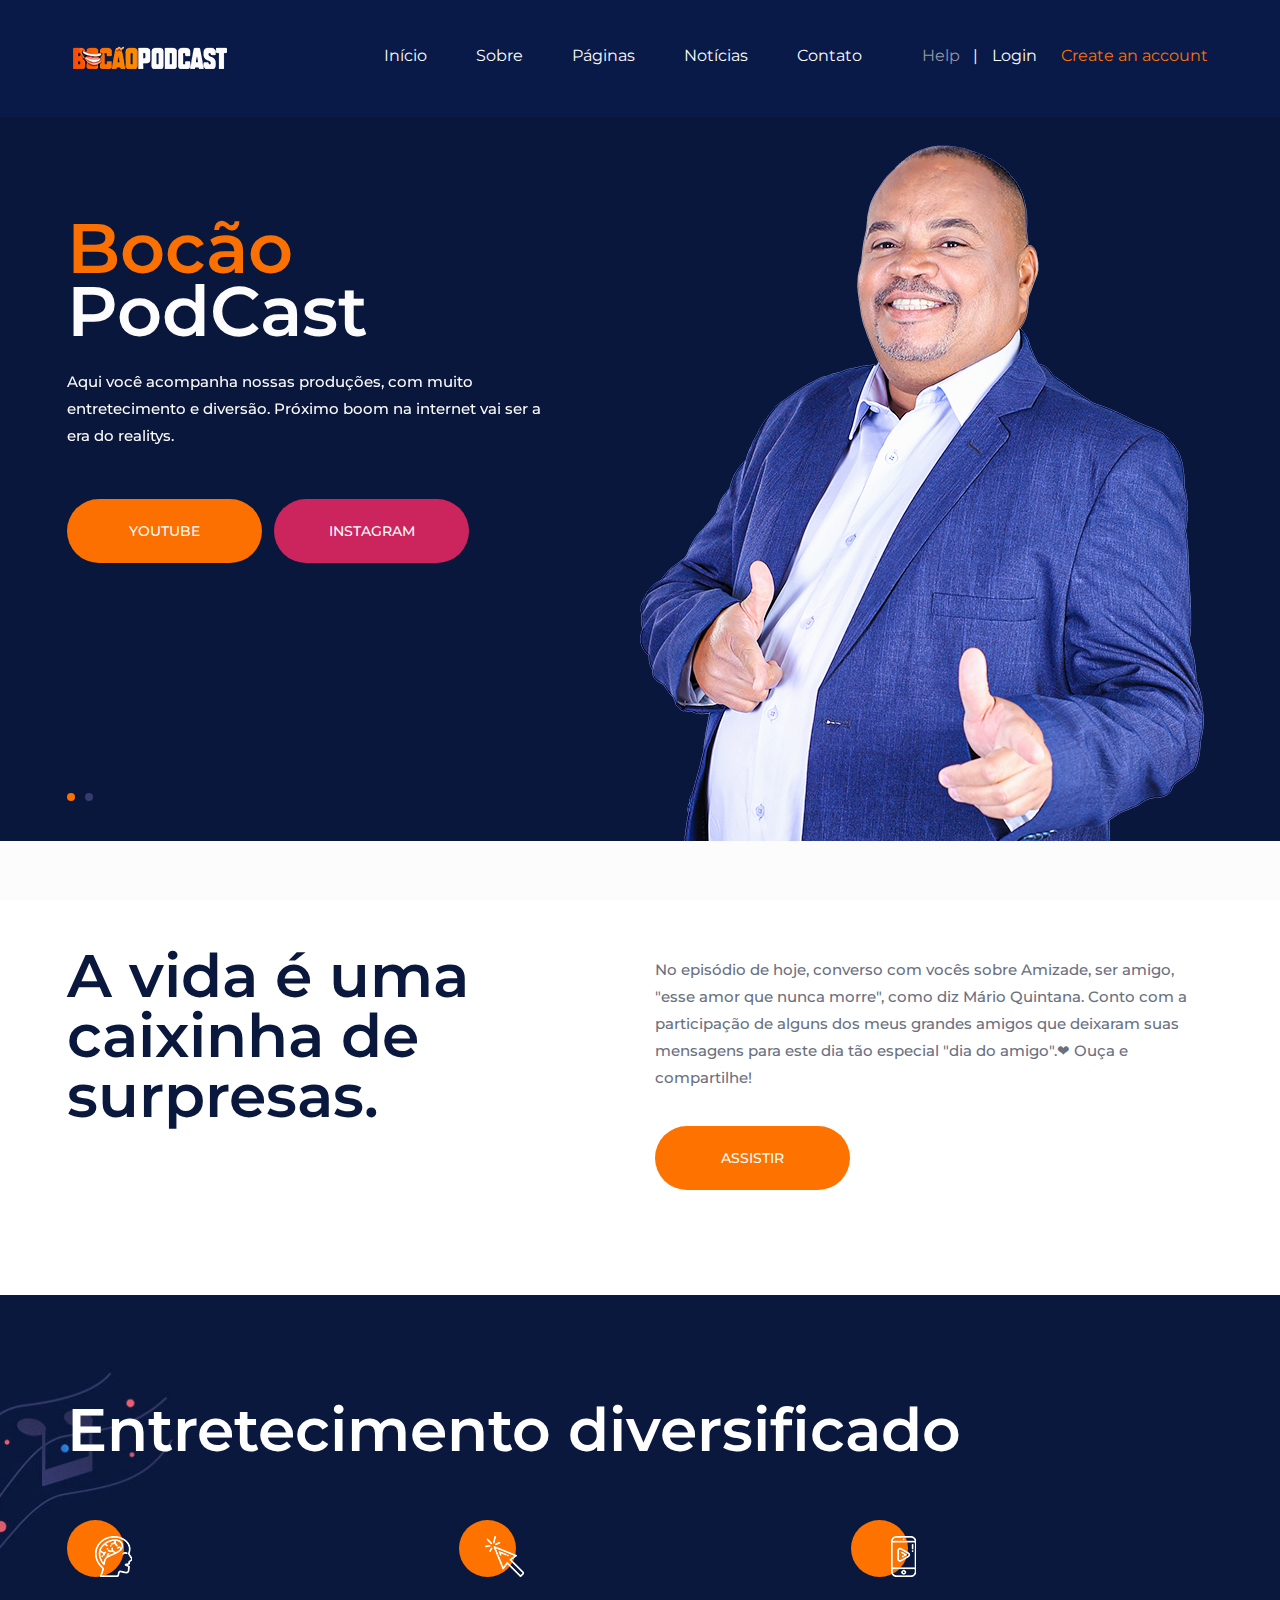
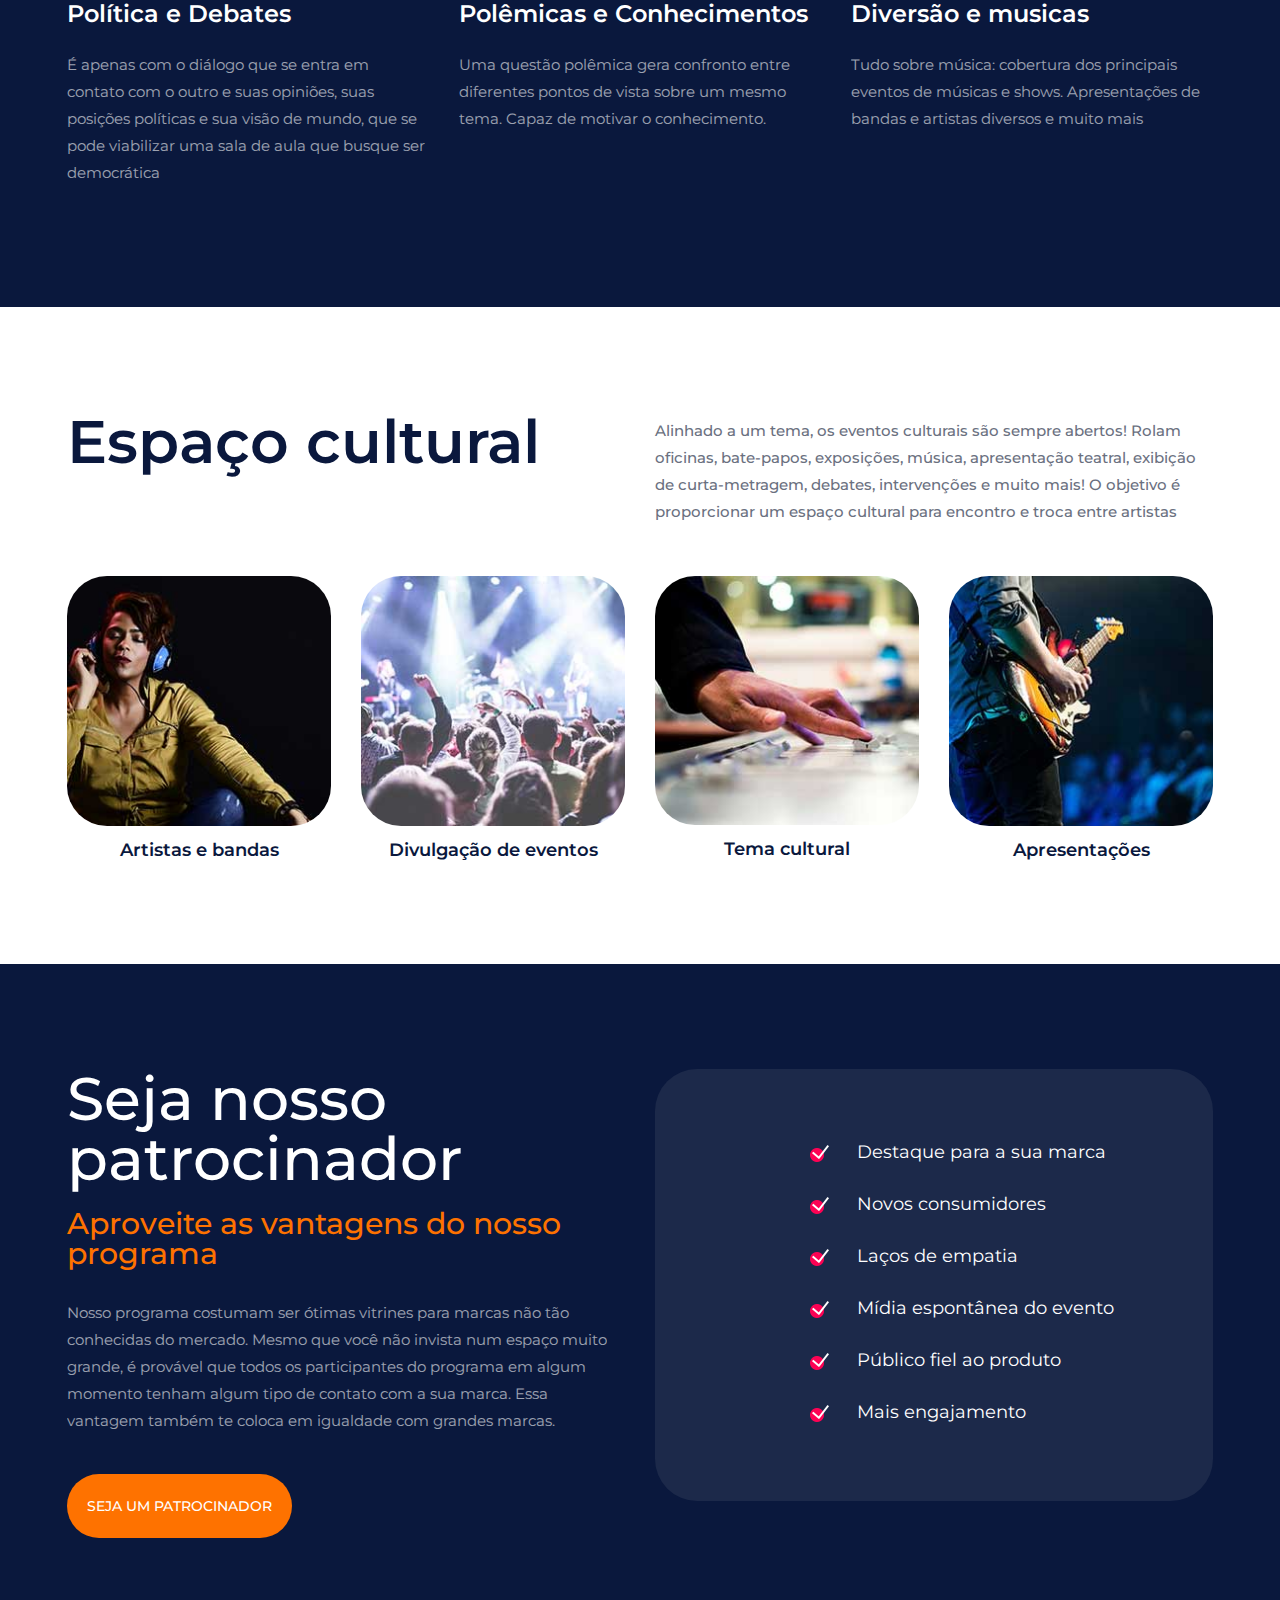
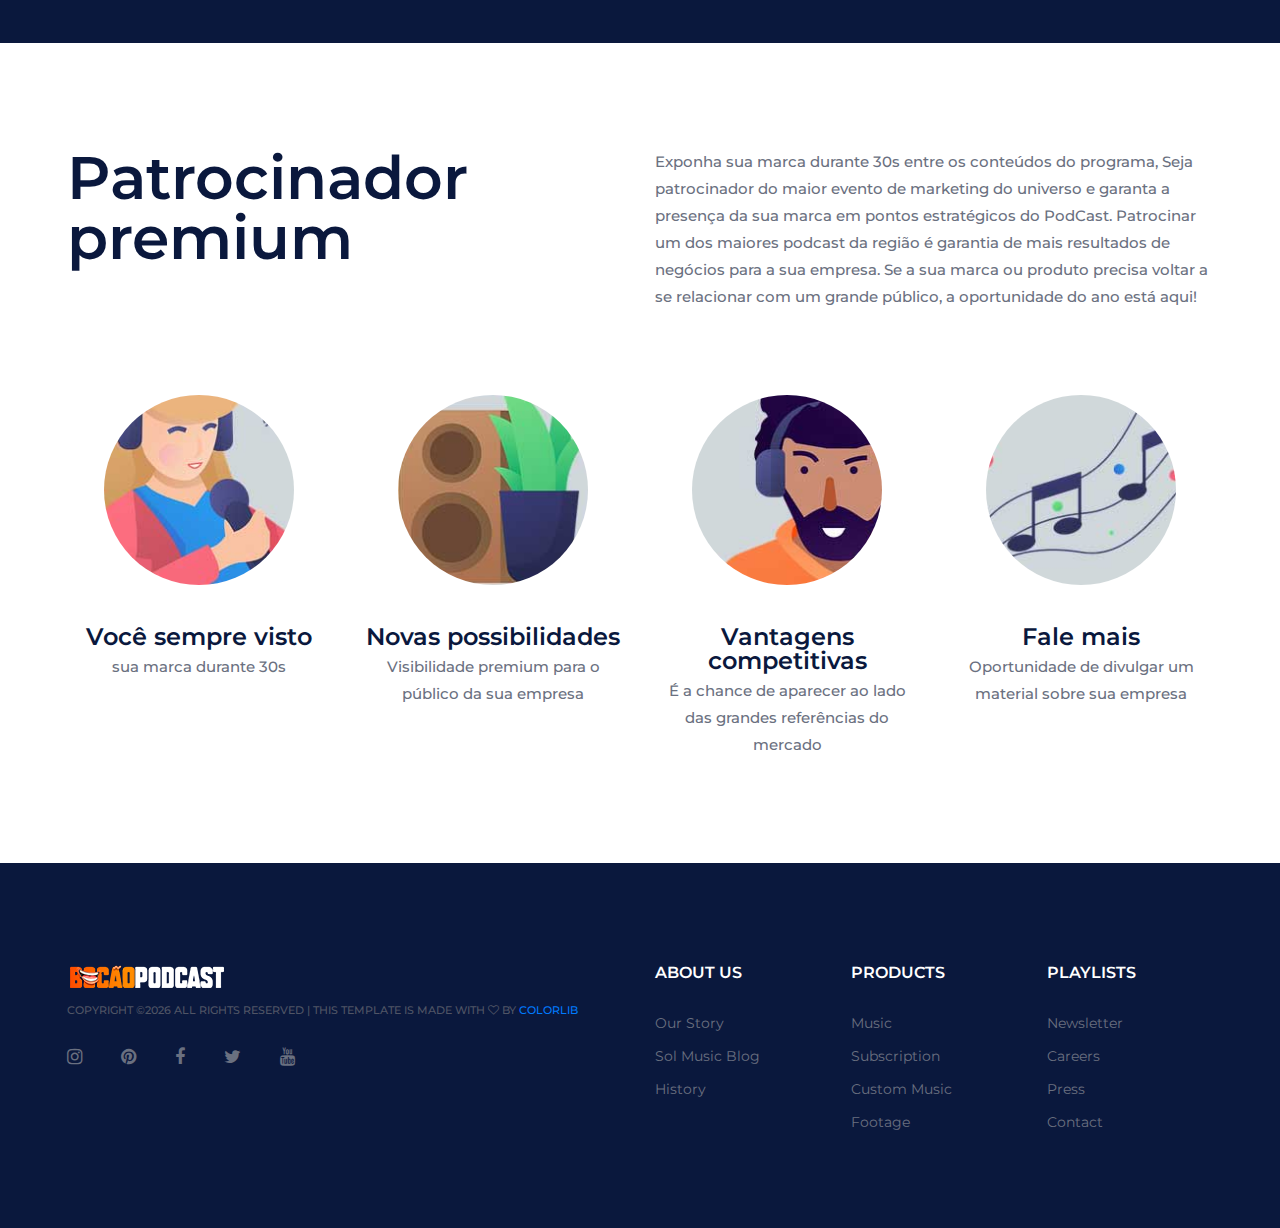
==== index.html @ 01f6d1ec "bocao-podcast" ====
<!DOCTYPE html>
<html lang="zxx">
<head>
	<title>SolMusic | HTML Template</title>
	<meta charset="UTF-8">
	<meta name="description" content="SolMusic HTML Template">
	<meta name="keywords" content="music, html">
	<meta name="viewport" content="width=device-width, initial-scale=1.0">
	
	<!-- Favicon -->
	<link href="img/favicon.ico" rel="shortcut icon"/>

	<!-- Google font -->
	<link href="https://fonts.googleapis.com/css?family=Montserrat:300,300i,400,400i,500,500i,600,600i,700,700i&display=swap" rel="stylesheet">
 
	<!-- Stylesheets -->
	<link rel="stylesheet" href="css/bootstrap.min.css"/>
	<link rel="stylesheet" href="css/font-awesome.min.css"/>
	<link rel="stylesheet" href="css/owl.carousel.min.css"/>
	<link rel="stylesheet" href="css/slicknav.min.css"/>

	<!-- Main Stylesheets -->
	<link rel="stylesheet" href="css/style.css"/>


	<!--[if lt IE 9]>
		<script src="https://oss.maxcdn.com/html5shiv/3.7.2/html5shiv.min.js"></script>
		<script src="https://oss.maxcdn.com/respond/1.4.2/respond.min.js"></script>
	<![endif]-->

</head>
<body>
	<!-- Page Preloder -->
	<div id="preloder">
		<div class="loader"></div>
	</div>

	<!-- Header section -->
	<header class="header-section clearfix">
		<a href="index.html" class="site-logo">
			<img src="img/logo.png" alt="">
		</a>
		<div class="header-right">
			<a href="#" class="hr-btn">Help</a>
			<span>|</span>
			<div class="user-panel">
				<a href="" class="login">Login</a>
				<a href="" class="register">Create an account</a>
			</div> 
		</div>
		<ul class="main-menu">
			<li><a href="index.html">Início</a></li>
			<li><a href="#">Sobre</a></li>
			<li><a href="#">Páginas</a>
				<ul class="sub-menu">
					<li><a href="category.html">Category</a></li>
					<li><a href="playlist.html">Playlist</a></li>
					<li><a href="artist.html">Artist</a></li>
					<li><a href="blog.html">Blog</a></li>
					<li><a href="contact.html">Contact</a></li>
				</ul>
			</li>
			<li><a href="blog.html">Notícias</a></li>
			<li><a href="contact.html">Contato</a></li>
		</ul>
	</header>
	<!-- Header section end -->

	<!-- Hero section -->
	<section class="hero-section">
		<div class="hero-slider owl-carousel">
			<div class="hs-item">
				<div class="container">
					<div class="row">
						<div class="col-lg-6">
							<div class="hs-text">
								<h2><span>Bocão</span> PodCast</h2>
								<p>Aqui você acompanha nossas produções, com muito entretecimento e diversão. Próximo boom na internet vai ser a era do realitys. </p>
								<a href="#" class="site-btn">YouTube</a>
								<a href="#" class="site-btn sb-c2">Instagram</a>
							</div>
						</div>
						<div class="col-lg-6">
							<div class="hr-img">
								<img src="img/hero-bg.png" alt="">
							</div>
						</div>
					</div>
				</div>
			</div>
			<div class="hs-item">
				<div class="container">
					<div class="row">
						<div class="col-lg-6">
							<div class="hs-text">
								<h2><span>Bocão </span> PodCast</h2>
								<p>Lembrem-se bem, apenas pesquisadores estatísticos podem emitir opinião nesse mundo em uma conversa de bar ao vivo. Resto
								de vocês meros mortais se contentem a assistir passivamente as discussões dos intelectuais. </p>
								<a href="#" class="site-btn">YouTube</a>
								<a href="#" class="site-btn sb-c2">Instagram</a>
							</div>
						</div>
						<div class="col-lg-6">
							<div class="hr-img">
								<img src="img/hero-bg2.png" alt="">
							</div>
						</div>
					</div>
				</div>
			</div>
		</div>
	</section>
	<!-- Hero section end -->

	<!-- Intro section -->
	<section class="intro-section spad">
		<div class="container">
			<div class="row">
				<div class="col-lg-6">
					<div class="section-title">
						<h2>A vida é uma caixinha de surpresas.</h2>
					</div>
				</div>
				<div class="col-lg-6">
					<p>No episódio de hoje, converso com vocês sobre Amizade, ser amigo, "esse amor que nunca morre", como diz Mário Quintana.
					Conto com a participação de alguns dos meus grandes amigos que deixaram suas mensagens para este dia tão especial "dia
					do amigo".❤ Ouça e compartilhe!</p>
					<a href="#" class="site-btn">Assistir</a>
				</div>
			</div>
		</div>
	</section>
	<!-- Intro section end -->

	<!-- How section -->
	<section class="how-section spad set-bg" data-setbg="img/how-to-bg.jpg">
		<div class="container text-white">
			<div class="section-title">
				<h2>Entretecimento diversificado</h2>
			</div>
			<div class="row">
				<div class="col-md-4">
					<div class="how-item">
						<div class="hi-icon">
							<img src="img/icons/brain.png" alt="">
						</div>
						<h4>Política e Debates</h4>
						<p>É apenas com o diálogo que se entra em contato com o outro e suas opiniões, suas posições políticas e sua visão de
						mundo, que se pode viabilizar uma sala de aula que busque ser democrática </p>
					</div>
				</div>
				<div class="col-md-4">
					<div class="how-item">
						<div class="hi-icon">
							<img src="img/icons/pointer.png" alt="">
						</div>
						<h4>Polêmicas e Conhecimentos</h4>
						<p>Uma questão polêmica gera confronto entre diferentes pontos de vista sobre um mesmo tema. Capaz de motivar o conhecimento.</p>
					</div>
				</div>
				<div class="col-md-4">
					<div class="how-item">
						<div class="hi-icon">
							<img src="img/icons/smartphone.png" alt="">
						</div>
						<h4>Diversão e musicas</h4>
						<p>Tudo sobre música: cobertura dos principais eventos de músicas e shows. Apresentações de bandas e artistas diversos e muito mais </p>
					</div>
				</div>
			</div>
		</div>
	</section>
	<!-- How section end -->

	<!-- Concept section -->
	<section class="concept-section spad">
		<div class="container">
			<div class="row">
				<div class="col-lg-6">
					<div class="section-title">
						<h2>Espaço cultural</h2>
					</div>
				</div>
				<div class="col-lg-6">
					<p>Alinhado a um tema, os eventos culturais são sempre abertos! Rolam oficinas, bate-papos, exposições, música,
					apresentação teatral, exibição de curta-metragem, debates, intervenções e muito mais! O objetivo é proporcionar um espaço cultural para encontro e troca entre artistas</p>
				</div>
			</div>
			<div class="row">
				<div class="col-lg-3 col-sm-6">
					<div class="concept-item">
						<img src="img/concept/1.jpg" alt="">
						<h5>Artistas e bandas</h5>
					</div>
				</div>
				<div class="col-lg-3 col-sm-6">
					<div class="concept-item">
						<img src="img/concept/2.jpg" alt="">
						<h5>Divulgação de eventos</h5>
					</div>
				</div>
				<div class="col-lg-3 col-sm-6">
					<div class="concept-item">
						<img src="img/concept/3.jpg" alt="">
						<h5>Tema cultural</h5>
					</div>
				</div>
				<div class="col-lg-3 col-sm-6">
					<div class="concept-item">
						<img src="img/concept/4.jpg" alt="">
						<h5>Apresentações</h5>
					</div>
				</div>
			</div>
		</div>
	</section>
	<!-- Concept section end -->

	<!-- Subscription section -->
	<section class="subscription-section spad">
		<div class="container">
			<div class="row">
				<div class="col-lg-6">
					<div class="sub-text">
						<h2>Seja nosso patrocinador</h2>
						<h3>Aproveite as vantagens do nosso programa</h3>
						<p>Nosso programa costumam ser ótimas vitrines para marcas não tão conhecidas do mercado. Mesmo que você não invista num
						espaço muito grande, é provável que todos os participantes do programa em algum momento tenham algum tipo de contato com
						a sua marca. Essa vantagem também te coloca em igualdade com grandes marcas.</p>
						<a href="#" class="site-btn">Seja um patrocinador</a>
					</div>
				</div>
				<div class="col-lg-6">
					<ul class="sub-list">
						<li><img src="img/icons/check-icon.png" alt="">Destaque para a sua marca</li>
						<li><img src="img/icons/check-icon.png" alt="">Novos consumidores</li>
						<li><img src="img/icons/check-icon.png" alt="">Laços de empatia</li>
						<li><img src="img/icons/check-icon.png" alt="">Mídia espontânea do evento</li>
						<li><img src="img/icons/check-icon.png" alt="">Público fiel ao produto</li>
						<li><img src="img/icons/check-icon.png" alt="">Mais engajamento</li>
					</ul>
				</div>
			</div>
		</div>
	</section>
	<!-- Subscription section end -->

	<!-- Premium section end -->
	<section class="premium-section spad">
		<div class="container">
			<div class="row">
				<div class="col-lg-6">
					<div class="section-title">
						<h2>Patrocinador premium</h2>
					</div>
				</div>
				<div class="col-lg-6">
					<p>Exponha sua marca durante 30s entre os conteúdos do programa, Seja patrocinador do maior evento de marketing do universo e garanta a presença da sua marca em pontos estratégicos do PodCast. Patrocinar um dos maiores podcast da região é garantia de mais resultados de negócios para a sua empresa. Se a sua marca
					ou produto precisa voltar a se relacionar com um grande público, a oportunidade do ano está aqui!</p>
				</div>
			</div>
			<div class="row">
				<div class="col-lg-3 col-sm-6">
					<div class="premium-item">
						<img src="img/premium/1.jpg" alt="">
						<h4>Você sempre visto</h4>
						<p>sua marca durante 30s</p>
					</div>
				</div>
				<div class="col-lg-3 col-sm-6">
					<div class="premium-item">
						<img src="img/premium/2.jpg" alt="">
						<h4>Novas possibilidades</h4>
						<p>Visibilidade premium para o público da sua empresa</p>
					</div>
				</div>
				<div class="col-lg-3 col-sm-6">
					<div class="premium-item">
						<img src="img/premium/3.jpg" alt="">
						<h4>Vantagens competitivas</h4>
						<p>É a chance de aparecer ao lado das grandes referências do mercado</p>
					</div>
				</div>
				<div class="col-lg-3 col-sm-6">
					<div class="premium-item">
						<img src="img/premium/4.jpg" alt="">
						<h4>Fale mais</h4>
						<p>Oportunidade de divulgar um material sobre sua empresa</p>
					</div>
				</div>
			</div>
		</div>
	</section>
	<!-- Premium section end -->

	<!-- Footer section -->
	<footer class="footer-section">
		<div class="container">
			<div class="row">
				<div class="col-xl-6 col-lg-7 order-lg-2">
					<div class="row">
						<div class="col-sm-4">
							<div class="footer-widget">
								<h2>About us</h2>
								<ul>
									<li><a href="">Our Story</a></li>
									<li><a href="">Sol Music Blog</a></li>
									<li><a href="">History</a></li>
								</ul>
							</div>
						</div>
						<div class="col-sm-4">
							<div class="footer-widget">
								<h2>Products</h2>
								<ul>
									<li><a href="">Music</a></li>
									<li><a href="">Subscription</a></li>
									<li><a href="">Custom Music</a></li>
									<li><a href="">Footage</a></li>
								</ul>
							</div>
						</div>
						<div class="col-sm-4">
							<div class="footer-widget">
								<h2>Playlists</h2>
								<ul>
									<li><a href="">Newsletter</a></li>
									<li><a href="">Careers</a></li>
									<li><a href="">Press</a></li>
									<li><a href="">Contact</a></li>
								</ul>
							</div>
						</div>
					</div>
				</div>
				<div class="col-xl-6 col-lg-5 order-lg-1">
					<img src="img/logo.png" alt="">
					<div class="copyright"><!-- Link back to Colorlib can't be removed. Template is licensed under CC BY 3.0. -->
Copyright &copy;<script>document.write(new Date().getFullYear());</script> All rights reserved | This template is made with <i class="fa fa-heart-o" aria-hidden="true"></i> by <a href="https://colorlib.com" target="_blank">Colorlib</a>
<!-- Link back to Colorlib can't be removed. Template is licensed under CC BY 3.0. --></div>
					<div class="social-links">
						<a href=""><i class="fa fa-instagram"></i></a>
						<a href=""><i class="fa fa-pinterest"></i></a>
						<a href=""><i class="fa fa-facebook"></i></a>
						<a href=""><i class="fa fa-twitter"></i></a>
						<a href=""><i class="fa fa-youtube"></i></a>
					</div>
				</div>
			</div>
		</div>
	</footer>
	<!-- Footer section end -->
	
	<!--====== Javascripts & Jquery ======-->
	<script src="js/jquery-3.2.1.min.js"></script>
	<script src="js/bootstrap.min.js"></script>
	<script src="js/jquery.slicknav.min.js"></script>
	<script src="js/owl.carousel.min.js"></script>
	<script src="js/mixitup.min.js"></script>
	<script src="js/main.js"></script>

	</body>
</html>
---- css/style.css ----
/*=================================
-----------------------------------
  SolMusic HTML Template
  Version: 1.0
 ---------------------------------
 =================================*/



/*----------------------------------------*/
/* Template default CSS
/*----------------------------------------*/

html,
body {
	height: 100%;
	font-family: "Montserrat", sans-serif;
	-webkit-font-smoothing: antialiased;
	font-smoothing: antialiased;
}

h1,
h2,
h3,
h4,
h5,
h6 {
	margin: 0;
	color: #0a183d;
	font-weight: 600;
	line-height: 1;
}

h1 {
	font-size: 70px;
}

h2 {
	font-size: 36px;
}

h3 {
	font-size: 30px;
}

h4 {
	font-size: 24px;
}

h5 {
	font-size: 18px;
}

h6 {
	font-size: 16px;
}

p {
	font-size: 15px;
	color: #6a7080;
	line-height: 1.8;
	font-weight: 500;
}

img {
	max-width: 100%;
}

input:focus,
select:focus,
button:focus,
textarea:focus {
	outline: none;
}

a:hover,
a:focus {
	text-decoration: none;
	outline: none;
}

ul,
ol {
	padding: 0;
	margin: 0;
}

/*---------------------
Helper CSS
 -----------------------*/

.section-title {
	margin-bottom: 60px;
}

.section-title h2 {
	font-size: 60px;
}

.set-bg {
	background-repeat: no-repeat;
	background-size: cover;
	background-position: top center;
}

.spad {
	padding-top: 105px;
	padding-bottom: 105px;
}

.text-white h1,
.text-white h2,
.text-white h3,
.text-white h4,
.text-white h5,
.text-white h6,
.text-white p,
.text-white span,
.text-white li,
.text-white a {
	color: #fff;
}

/*---------------------
Commom elements
 -----------------------*/

/* buttons */

.site-btn {
	display: inline-block;
	border: none;
	font-size: 14px;
	font-weight: 500;
	min-width: 195px;
	padding: 23px 20px;
	border-radius: 50px;
	text-transform: uppercase;
	background: #fe7200;
	color: #fff;
	line-height: normal;
	cursor: pointer;
	text-align: center;
}

.site-btn:hover {
	color: #fff;
}

.site-btn.sb-c2 {
	background: #cf2660;
}

/* Preloder */

#preloder {
	position: fixed;
	width: 100%;
	height: 100%;
	top: 0;
	left: 0;
	z-index: 999999;
	background: #000;
}

.loader {
	width: 40px;
	height: 40px;
	position: absolute;
	top: 50%;
	left: 50%;
	margin-top: -13px;
	margin-left: -13px;
	border-radius: 60px;
	animation: loader 0.8s linear infinite;
	-webkit-animation: loader 0.8s linear infinite;
}

@keyframes loader {
	0% {
		-webkit-transform: rotate(0deg);
		transform: rotate(0deg);
		border: 4px solid #f44336;
		border-left-color: transparent;
	}
	50% {
		-webkit-transform: rotate(180deg);
		transform: rotate(180deg);
		border: 4px solid #673ab7;
		border-left-color: transparent;
	}
	100% {
		-webkit-transform: rotate(360deg);
		transform: rotate(360deg);
		border: 4px solid #f44336;
		border-left-color: transparent;
	}
}

@-webkit-keyframes loader {
	0% {
		-webkit-transform: rotate(0deg);
		border: 4px solid #f44336;
		border-left-color: transparent;
	}
	50% {
		-webkit-transform: rotate(180deg);
		border: 4px solid #673ab7;
		border-left-color: transparent;
	}
	100% {
		-webkit-transform: rotate(360deg);
		border: 4px solid #f44336;
		border-left-color: transparent;
	}
}

/*------------------
Header section
 ---------------------*/

.header-section {
	padding-left: 55px;
	padding-right: 72px;
	background: #0a1b4a;
}

.site-logo {
	display: inline-block;
	padding: 0;
	padding: 44px 15px;
}

.header-right {
	float: right;
	padding: 44px 0;
	margin-left: 130px;
}

.header-right .hr-btn {
	display: inline-block;
	color: #979aa5;
}

.header-right .user-panel {
	display: inline-block;
}

.header-right .user-panel a {
	font-size: 16px;
	color: #ffffff;
	margin: 0 10px;
}

.header-right .user-panel .register {
	color: #fe7200;
	margin-right: 0;
}

.header-right span {
	color: #fff;
	display: inline-block;
	padding-left: 9px;
}

.main-menu {
	list-style: none;
	float: right;
}

.main-menu li {
	display: inline-block;
	position: relative;
}

.main-menu li a {
	display: block;
	font-size: 16px;
	color: #ffffff;
	padding: 44px 10px;
	margin-left: 60px;
}

.main-menu li a:hover {
	color: #fe7200;
}

.main-menu li:first-child a {
	margin-left: 0;
}

.main-menu li:hover .sub-menu {
	visibility: visible;
	opacity: 1;
	margin-top: 0;
}

.main-menu .sub-menu {
	position: absolute;
	list-style: none;
	width: 220px;
	left: 60px;
	top: 100%;
	padding: 20px 0;
	visibility: hidden;
	opacity: 0;
	margin-top: 50px;
	background: #fff;
	z-index: 99;
	-webkit-transition: all 0.4s;
	transition: all 0.4s;
	-webkit-box-shadow: 2px 7px 20px rgba(0, 0, 0, 0.05);
	box-shadow: 2px 7px 20px rgba(0, 0, 0, 0.05);
}

.main-menu .sub-menu li {
	display: block;
}

.main-menu .sub-menu li a {
	display: block;
	color: #000;
	margin-left: 0;
	padding: 5px 20px;
}

.main-menu .sub-menu li a:hover {
	color: #fe7200;
}

.slicknav_menu {
	display: none;
}

/*------------------
Hero section
 ---------------------*/

.hero-section {
	overflow: hidden;
}

.hs-item {
	height: 724px;
	padding-bottom: 90px;
	display: -webkit-box;
	display: -ms-flexbox;
	display: flex;
	-webkit-box-align: center;
	-ms-flex-align: center;
	align-items: center;
	background: #0a183d;
}

.hs-item h2 {
	color: #fff;
	font-size: 70px;
	margin-bottom: 25px;
	line-height: 0.9;
	position: relative;
	top: 50px;
	opacity: 0;
}

.hs-item h2 span {
	color: #fe7200;
}

.hs-item p {
	color: #ffffff;
	opacity: 0.6;
	margin-bottom: 50px;
	position: relative;
	top: 50px;
	opacity: 0;
}

.hs-item .site-btn {
	position: relative;
	top: 50px;
	margin-bottom: 20px;
	opacity: 0;
}

.hs-item .sb-c2 {
	margin-left: 8px;
}

.hs-item .hs-text {
	padding-top: 90px;
	max-width: 475px;
	margin-top: 100px;
}

.hr-img img {
	min-width: 602px;
	position: relative;
	left: -34px;
	top: 50px;
	opacity: 0;
	margin-top: 110px;
}

.owl-item.active .hs-item img,
.owl-item.active .hs-item h2,
.owl-item.active .hs-item p,
.owl-item.active .hs-item .site-btn,
.owl-item.active .hs-item .site-btn.sb-c2 {
	top: 0;
	opacity: 1;
}

.owl-item.active .hs-item img {
	-webkit-transition: all 0.5s ease 0.2s;
	transition: all 0.5s ease 0.2s;
}

.owl-item.active .hs-item h2 {
	-webkit-transition: all 0.5s ease 0.4s;
	transition: all 0.5s ease 0.4s;
}

.owl-item.active .hs-item p {
	-webkit-transition: all 0.5s ease 0.6s;
	transition: all 0.5s ease 0.6s;
}

.owl-item.active .hs-item .site-btn {
	-webkit-transition: all 0.5s ease 0.8s;
	transition: all 0.5s ease 0.8s;
}

.owl-item.active .hs-item .site-btn.sb-c2 {
	-webkit-transition: all 0.5s ease 1s;
	transition: all 0.5s ease 1s;
}

.hero-slider .owl-dots {
	position: absolute;
	bottom: 33px;
	left: calc(50% - 588px);
	max-width: 1176px;
	width: 100%;
	padding-left: 15px;
}

.hero-slider .owl-dots .owl-dot {
	width: 8px;
	height: 8px;
	border-radius: 50%;
	background: #383b70;
	margin-right: 10px;
}

.hero-slider .owl-dots .owl-dot.active {
	background: #fe7200;
}

/* ----------------
Intro section
 -------------------*/

.intro-section p {
	margin-bottom: 35px;
	padding-top: 10px;
}

/* ----------------
How section
 -------------------*/

.how-section {
	background-color: #0a183d;
}

.how-item .hi-icon {
	position: relative;
	width: 57px;
	height: 57px;
	border-radius: 50%;
	background: #fe7200;
	margin-bottom: 25px;
}

.how-item .hi-icon img {
	position: absolute;
	right: -8px;
	bottom: 0;
}

.how-item h4 {
	margin-bottom: 25px;
}

.how-item p {
	font-weight: 400;
	opacity: 0.6;
}

/* ----------------
Concept section
 -------------------*/

.concept-section p {
	padding-top: 5px;
}

.concept-item {
	text-align: center;
	padding-top: 35px;
}

.concept-item img {
	border-radius: 40px;
	margin-bottom: 15px;
}

/* --------------------
Subscription section
 -----------------------*/

.subscription-section {
	background: #0a183d;
}

.sub-text {
	padding-right: 15px;
}

.sub-text h2 {
	color: #fff;
	font-size: 60px;
	margin-bottom: 20px;
	font-weight: 500;
}

.sub-text h3 {
	color: #fe7200;
	margin-bottom: 30px;
	font-weight: 500;
}

.sub-text p {
	color: #fff;
	font-weight: 400;
	opacity: 0.6;
	margin-bottom: 40px;
}

.sub-list {
	list-style: none;
	background: #1c294a;
	padding: 70px 15px 50px 155px;
	border-radius: 42px;
}

.sub-list li {
	color: #ffffff;
	font-size: 18px;
	margin-bottom: 25px;
}

.sub-list li img {
	padding-right: 28px;
}

/* ----------------
Premium section 
 -------------------*/

.premium-section p {
	margin-bottom: 50px;
}

.premium-item {
	text-align: center;
	padding-top: 35px;
}

.premium-item img {
	width: 190px;
	height: 190px;
	border-radius: 50%;
	margin-bottom: 40px;
}

.premium-item h4 {
	margin-bottom: 4px;
}

.premium-item p {
	margin-bottom: 0;
}

/* ----------------
Responsive
 -------------------*/

.footer-section {
	background: #0a183d;
	padding: 100px 0 85px;
}

.footer-widget {
	padding-top: 2px;
}

.footer-widget h2 {
	font-size: 16px;
	color: #fff;
	text-transform: uppercase;
	margin-bottom: 30px;
}

.footer-widget ul {
	list-style: none;
}

.footer-widget ul li a {
	display: inline-block;
	color: #6a7080;
	font-size: 14px;
	margin-bottom: 10px;
}

.copyright {
	font-size: 11px;
	text-transform: uppercase;
	font-weight: 500;
	color: #505565;
	padding: 10px 0 25px;
}

.social-links a {
	display: inline-block;
	color: #6a7080;
	font-size: 18px;
	margin-right: 35px;
}

/* ----------------
Other pages
 -------------------*/

/* ----------------
Playlist page
 -------------------*/

.playlist-section {
	padding: 105px 42px;
}

.playlist-section .section-title {
	float: left;
}

.playlist-filter {
	text-align: right;
	padding-top: 20px;
	margin-bottom: 100px;
}

.playlist-filter li {
	display: inline-block;
	font-size: 15px;
	font-weight: 500;
	color: #6a7080;
	padding: 10px 6px 16px;
	margin-right: 55px;
	margin-bottom: 10px;
	border-bottom: 2px solid transparent;
	cursor: pointer;
}

.playlist-filter li.mixitup-control-active {
	border-bottom: 2px solid #fe7200;
}

.playlist-item {
	text-align: center;
	padding: 0 11px;
	margin-bottom: 30px;
}

.playlist-item img {
	min-width: 100%;
	border-radius: 40px;
	margin-bottom: 30px;
}

.search-form {
	position: relative;
	width: 100%;
	margin-bottom: 25px;
}

.search-form input {
	width: 100%;
	height: 60px;
	padding-left: 41px;
	padding-right: 175px;
	border: none;
	border-radius: 80px;
	font-size: 15px;
	background: #d0d7db;
}

.search-form button {
	position: absolute;
	height: 60px;
	min-width: 167px;
	right: 0;
	top: 0;
	border: none;
	border-radius: 80px;
	color: #fff;
	font-size: 15px;
	background: #fe7200;
}

/* ----------------
Blog page
 -------------------*/

.blog-item {
	margin-bottom: 90px;
}

.blog-item img {
	margin-bottom: 36px;
}

.blog-item .blog-date {
	font-size: 12px;
	font-weight: 600;
	color: #fe7200;
	margin-bottom: 24px;
}

.blog-item h3 {
	margin-bottom: 5px;
}

.blog-item .blog-meta {
	font-size: 12px;
	color: #e9e9e9;
	font-weight: 500;
	margin-bottom: 20px;
}

.blog-item .blog-meta a {
	color: #c3c4c9;
}

.blog-item p {
	font-size: 14px;
	margin-bottom: 0;
	line-height: 1.8;
}

.site-pagination a {
	color: #6a7080;
	font-size: 14px;
	display: inline-block;
	margin-right: 5px;
	font-weight: 500;
}

.site-pagination a:hover,
.site-pagination a.active {
	color: #3c455f;
}

/* ----------------
Contact page
 -------------------*/

.map {
	height: 100%;
	background: #ddd;
}

.map iframe {
	position: absolute;
	width: 100%;
	height: 100%;
	left: 0;
	top: 0;
}

.contact-warp {
	padding: 100px 53px 104px 78px;
}

.contact-warp p {
	padding-top: 40px;
	margin-bottom: 50px;
}

.contact-warp ul {
	margin-bottom: 90px;
	list-style: none;
}

.contact-warp ul li {
	font-size: 14px;
	color: #0a183d;
	font-size: 14px;
	margin-bottom: 15px;
	font-weight: 500;
}

.contact-from input,
.contact-from textarea {
	width: 100%;
	height: 57px;
	padding: 0 38px;
	border: none;
	border-radius: 20px;
	font-size: 14px;
	font-weight: 500;
	margin-bottom: 14px;
	color: #6a7080;
	background: #f5f6fa;
}

.contact-from textarea {
	resize: none;
	padding: 24px 38px 10px;
	height: 177px;
	margin-bottom: 57px;
}

/* ----------------
Category page
 -------------------*/

.category-section {
	padding: 105px 36px;
}

.category-section .section-title {
	float: left;
}

.category-links {
	text-align: right;
	padding-top: 20px;
	margin-bottom: 80px;
}

.category-links a {
	display: inline-block;
	font-size: 15px;
	font-weight: 500;
	color: #6a7080;
	padding: 10px 6px 16px;
	margin-right: 55px;
	margin-bottom: 10px;
	border-bottom: 2px solid transparent;
	cursor: pointer;
}

.category-links a.active {
	border-bottom: 2px solid #fe7200;
}

.category-item {
	position: relative;
	margin: 0 17px;
}

.category-item img {
	min-width: 100%;
	border-radius: 40px;
}

.category-item .ci-text {
	position: absolute;
	bottom: 35px;
	left: 50px;
}

.category-item .ci-text h4 {
	color: #fff;
	margin-bottom: 3px;
}

.category-item .ci-text p {
	color: #fff;
	margin-bottom: 0;
	font-size: 12px;
}

.category-item .ci-link {
	position: absolute;
	display: -webkit-box;
	display: -ms-flexbox;
	display: flex;
	-webkit-box-align: center;
	-ms-flex-align: center;
	align-items: center;
	-webkit-box-pack: center;
	-ms-flex-pack: center;
	justify-content: center;
	width: 71px;
	height: 71px;
	right: 29px;
	bottom: 21px;
	color: #fe7200;
	font-size: 16px;
	text-align: center;
	border-radius: 50%;
	background: #fff;
}

.songs-section {
	padding-bottom: 80px;
}

.song-item {
	margin-bottom: 33px;
}

.song-info-box img {
	float: left;
	width: 85px;
	height: 85px;
	border-radius: 19px;
	margin-right: 18px;
}

.song-info-box .song-info {
	overflow: hidden;
	padding-top: 20px;
}

.song-info-box .song-info h4 {
	font-size: 20px;
	margin-bottom: 4px;
}

.song-info-box .song-info p {
	font-size: 14px;
	margin-bottom: 0;
}

.songs-links {
	text-align: right;
	padding-top: 26px;
}

.songs-links a {
	display: inline-block;
	margin-left: 15px;
	padding-top: 5px;
}

.single_player_container {
	margin-top: 30px;
	padding-left: 10px;
}

.single_player_container .jp-interface {
	display: -webkit-box;
	display: -ms-flexbox;
	display: flex;
}

.player_bars {
	width: calc(100% - 145px);
	position: relative;
	padding-top: 8px;
}

.player_controls_box {
	width: 145px;
}

.player_controls>button:not(:last-of-type) {
	margin-right: 4px;
}

.player_button {
	position: relative;
	width: 28px;
	height: 28px;
	background: #d0d7db;
	border: none;
	border-radius: 50%;
	outline: none !important;
	cursor: pointer;
	-webkit-box-flex: 0;
	-ms-flex: 0 0 auto;
	flex: 0 0 auto;
}

.player_button::after {
	display: block;
	position: absolute;
}

.jp-play {
	background: #fe7200;
}

.jp-play:after {
	left: 9px;
	top: 3px;
	width: 11px;
	height: 13px;
	content: url(../img/icons/play.png);
}

.jp-state-playing .jp-play::after,
.playing .jp-play::after {
	top: 4px !important;
	left: 7px !important;
	content: url(../img/icons/pause.png);
}

.jp-prev:after {
	top: 1px !important;
	left: 6px !important;
	content: url(../img/icons/back.png);
}

.jp-next:after {
	top: 1px !important;
	right: 7px !important;
	content: url(../img/icons/next.png);
}

.jp-stop::after {
	top: 10px;
	left: 10px;
	width: 8px;
	height: 8px;
	background: #475069;
	content: "";
}

.jp-progress {
	width: 100%;
	cursor: pointer;
}

.jp-seek-bar {
	height: 100%;
	padding-top: 5px;
	padding-bottom: 5px;
	background: transparent;
	margin-bottom: -5px;
}

.jp-seek-bar>div {
	height: 2px;
	background: #d0d7db;
}

.jp-play-bar {
	position: relative;
	height: 100%;
	background: #272727;
	overflow: visible !important;
}

.jp-current-time {
	position: absolute;
	font-size: 14px;
	color: #0a183d;
	right: -40px;
	top: 100%;
	padding-top: 15px;
	background: #fff;
	z-index: 1;
	-webkit-transition: all 0.3s;
	transition: all 0.3s;
}

.middle .jp-current-time {
	right: -5px;
	padding: 15px 5px 0;
}

.jp-duration {
	position: absolute;
	font-size: 14px;
	color: #b8b8b8;
	right: 0;
	bottom: -16px;
}

/* ----------------
Artest Page
 -------------------*/

.player-section {
	padding: 57px 53px;
}

.player-box {
	padding: 77px 121px 100px 81px;
	border-radius: 24px;
	background: #fff;
}

.player-box {
	display: -webkit-box;
	display: -ms-flexbox;
	display: flex;
}

.wave-player-warp {
	padding-top: 40px;
	position: relative;
	width: calc(100% - 382px);
}

.tarck-thumb-warp {
	width: 382px;
}

.tarck-thumb {
	max-width: 333px;
	position: relative;
}

.tarck-thumb img {
	border-radius: 22px;
}

.tarck-thumb .wp-play {
	position: absolute;
	width: 70px;
	height: 70px;
	left: calc(50% - 35px);
	top: calc(50% - 35px);
	border: none;
	border-radius: 50%;
	color: #fe7200;
	background: #fff;
}

.tarck-thumb .wp-play:after {
	position: absolute;
	content: "";
	left: calc(50% - 6px);
	top: calc(50% - 8px);
	font: normal normal normal 18px/1 FontAwesome;
}

.playing .tarck-thumb .wp-play:after {
	position: absolute;
	content: "";
	left: calc(50% - 8px);
	font: normal normal normal 18px/1 FontAwesome;
}

.wave-player-info h2 {
	font-size: 48px;
	font-weight: 600;
}

.wave-player-info p {
	font-size: 14px;
}

.wavePlayer_controls {
	padding-top: 20px;
}

#wavePlayer {
	position: relative;
}

#currentTime {
	position: absolute;
	right: 0;
	bottom: 0;
	font-size: 14px;
	color: #0a183d;
	font-weight: 500;
	background: #fff;
	padding-right: 2px;
}

#clipTime {
	position: absolute;
	right: 10px;
	top: 59px;
	font-size: 14px;
	color: #b8b8b8;
	font-weight: 500;
}

.songs-details-section {
	padding: 100px 38px 50px;
	background: #f9fcfd;
}

.song-details-box {
	margin-bottom: 30px;
	overflow: hidden;
}

.song-details-box h3 {
	margin-bottom: 50px;
}

.song-details-box ul {
	list-style: none;
	max-width: 310px;
}

.song-details-box ul li {
	margin-bottom: 15px;
	font-size: 14px;
	line-height: 2;
}

.song-details-box ul strong {
	float: left;
	margin-right: 6px;
	font-weight: 600;
	color: #0a183d;
}

.song-details-box ul span {
	display: block;
	overflow: hidden;
	color: #6a7080;
}

.song-details-box .single_player_container {
	margin-top: 0;
	padding-left: 0;
}

.artist-details img {
	float: left;
	width: 163px;
	height: 163px;
	margin-right: 30px;
	border-radius: 50%;
}

.artist-details h5 {
	margin-bottom: 5px;
	padding-top: 10px;
}

.artist-details span {
	display: block;
	font-size: 12px;
	color: #c3c4c9;
	margin-bottom: 15px;
}

.artist-details .ad-text {
	overflow: hidden;
}

.song-details-box .song-info-box img {
	width: 60px;
	height: 60px;
	border-radius: 20px;
	margin-right: 13px;
}

.song-details-box .song-info-box .song-info {
	padding-top: 10px;
}

.song-details-box .song-info-box .song-info h4 {
	font-size: 14px;
}

.song-details-box .song-info-box .song-info p {
	font-size: 10px;
}

.song-details-box .song-item {
	margin-bottom: 22px;
}

.song-details-box .player_controls_box {
	width: 102px;
}

.song-details-box .player_button {
	-webkit-transform: scale(0.7);
	transform: scale(0.7);
	-webkit-transform-origin: center;
	transform-origin: center;
	margin: 0 -5px;
}

.song-details-box .player_bars {
	width: calc(100% - 102px);
}

.song-details-box .single_player {
	padding: 14px 15px 0 0px;
}

.song-details-box .jp-current-time {
	font-size: 10px;
	right: -29px;
	padding-top: 9px;
}

.song-details-box .middle .jp-current-time {
	right: -5px;
	padding: 9px 5px 0;
}

.song-details-box .jp-duration {
	font-size: 10px;
	bottom: -6px;
}

.similar-songs-section {
	padding: 100px 33px;
}

.similar-songs-section h3 {
	margin-bottom: 70px;
	padding-left: 6px;
}

.similar-song {
	padding: 0 6px;
	margin-bottom: 35px;
}

.similar-song .ss-thumb {
	border-radius: 41px;
	margin-bottom: 22px;
	min-width: 100%;
}

.similar-song h4 {
	font-size: 20px;
	margin-bottom: 5px;
}

.similar-song p {
	font-size: 14px;
}

.similar-song .player_bars {
	width: 100%;
}

.similar-song .jp-current-time {
	padding-top: 10px;
}

.similar-song .jp-duration {
	bottom: -25px;
}

.ss-controls {
	padding: 15px 0 10px;
}

.ss-controls .songs-links {
	padding-top: 0;
	float: right;
}

/* ----------------
Responsive
 -------------------*/

@media (min-width: 1200px) {
	.container {
		max-width: 1176px;
	}
}

/* Medium screen : 992px. */

@media only screen and (min-width: 1200px) and (max-width: 1360px) {
	.header-right {
		margin-left: 50px;
	}
	.main-menu li a {
		margin-left: 25px;
	}
	.main-menu .sub-menu {
		left: 25px;
	}
}

/* Medium screen : 992px. */

@media only screen and (min-width: 992px) and (max-width: 1199px) {
	.header-section {
		padding-left: 15px;
		padding-right: 20px;
	}
	.header-right {
		margin-left: 20px;
	}
	.main-menu li a {
		margin-left: 15px;
	}
	.main-menu .sub-menu {
		left: 15px;
	}
	.hr-img img {
		min-width: 500px;
		position: relative;
	}
	.sub-list {
		padding: 70px 15px 50px 90px;
	}
	.category-section .section-title,
	.playlist-section .section-title {
		float: none;
	}
	.category-links,
	.playlist-filter {
		text-align: left;
	}
	.playlist-item {
		padding: 0;
	}
	.player-box {
		padding: 70px 80px 80px;
	}
	.similar-song {
		margin-bottom: 70px;
	}
	.artist-details img {
		float: none;
		margin-bottom: 30px;
	}
	.contact-warp {
		padding: 100px 15px 60px 40px;
	}
	.category-item {
		margin: 0;
	}
	.category-section {
		padding: 100px 0;
	}
}

/* Tablet :768px. */

@media only screen and (min-width: 768px) and (max-width: 991px) {
	.hr-img {
		display: none;
	}
	.slicknav_menu {
		display: block;
		background: transparent;
		margin-top: -60px;
	}
	.slicknav_nav {
		background: #1c294a;
		margin-bottom: 35px;
	}
	.slicknav_nav ul {
		margin: 0 0 0 0;
	}
	.slicknav_nav .slicknav_row,
	.slicknav_nav a {
		padding: 12px 25px;
		margin: 0;
	}
	.slicknav_nav a:hover {
		border-radius: 0;
		color: #fe7200;
		background: transparent;
	}
	.slicknav_btn {
		position: relative;
		top: -24px;
		background: #1c294a;
	}
	.main-menu {
		display: none;
	}
	.header-right {
		display: none;
	}
	.header-right-warp .header-right {
		display: block;
		float: none;
		padding: 0 0 24px;
		margin-left: 0;
	}
	.header-right-warp .header-right span {
		display: none;
	}
	.header-right-warp .header-right .user-panel {
		display: block;
		padding-left: 26px;
	}
	.header-right-warp .header-right .user-panel a {
		display: inline-block;
		padding: 0;
		margin: 0;
	}
	.header-right-warp .header-right .user-panel a:hover {
		background: transparent;
	}
	.header-right-warp .header-right .user-panel .login {
		padding-right: 10px;
	}
	.sub-text {
		margin-bottom: 50px;
	}
	.footer-widget {
		margin-bottom: 40px;
	}
	.category-section .section-title,
	.playlist-section .section-title {
		float: none;
	}
	.category-links,
	.playlist-filter {
		text-align: left;
	}
	.playlist-item {
		padding: 0;
	}
	.player-box {
		display: block;
		padding: 77px 90px 100px;
	}
	.wave-player-warp {
		width: 100%;
	}
	.wave-player-warp .songs-links {
		text-align: center;
		padding-top: 0;
		margin-bottom: 40px;
	}
	.tarck-thumb-warp {
		width: 100%;
	}
	.tarck-thumb-warp .tarck-thumb {
		margin: 0 auto;
	}
	.wave-player-info,
	.wavePlayer_controls {
		text-align: center;
	}
	.similar-song {
		margin-bottom: 60px;
	}
	.playlist-section,
	.category-section {
		padding: 100px 0;
	}
	.playlist-section .container,
	.category-section .container {
		max-width: 100%;
	}
	.category-item {
		margin: 0;
	}
	.category-item .ci-link {
		top: 26px;
		bottom: auto;
	}
	.category-item .ci-text {
		position: absolute;
		bottom: 10px;
		left: 20px;
	}
	.map {
		height: 450px;
	}
	.song-details-box ul {
		max-width: 100%;
	}
	.search-form {
		margin-top: 40px;
	}
}

/* Large Mobile :480px. */

@media only screen and (max-width: 767px) {
	.hr-img {
		display: none;
	}
	.slicknav_menu {
		display: block;
		background: transparent;
		margin-top: -60px;
	}
	.slicknav_nav {
		background: #1c294a;
		margin-bottom: 35px;
	}
	.slicknav_nav ul {
		margin: 0 0 0 0;
	}
	.slicknav_nav .slicknav_row,
	.slicknav_nav a {
		padding: 12px 25px;
		margin: 0;
	}
	.slicknav_nav a:hover {
		border-radius: 0;
		color: #fe7200;
		background: transparent;
	}
	.slicknav_btn {
		position: relative;
		top: -24px;
		background: #1c294a;
	}
	.main-menu {
		display: none;
	}
	.header-right {
		display: none;
	}
	.header-right-warp .header-right {
		display: block;
		float: none;
		padding: 0 0 24px;
		margin-left: 0;
	}
	.header-right-warp .header-right span {
		display: none;
	}
	.header-right-warp .header-right .user-panel {
		display: block;
		padding-left: 26px;
	}
	.header-right-warp .header-right .user-panel a {
		display: inline-block;
		padding: 0;
		margin: 0;
	}
	.header-right-warp .header-right .user-panel a:hover {
		background: transparent;
	}
	.header-right-warp .header-right .user-panel .login {
		padding-right: 10px;
	}
	.sub-list {
		padding: 60px 15px 50px 30px;
	}
	.sub-text {
		margin-bottom: 50px;
	}
	.footer-widget {
		margin-bottom: 40px;
	}
	.category-section .section-title,
	.playlist-section .section-title {
		float: none;
	}
	.category-links,
	.playlist-filter {
		text-align: left;
	}
	.playlist-filter li,
	.category-links a {
		margin-right: 15px;
	}
	.playlist-item {
		padding: 0;
	}
	.playlist-section {
		padding: 100px 0;
	}
	.artist-details img {
		float: none;
		margin-bottom: 30px;
	}
	.player-box {
		display: block;
	}
	.wave-player-warp {
		width: 100%;
	}
	.wave-player-warp .songs-links {
		text-align: center;
		padding-top: 0;
		margin-bottom: 40px;
	}
	.tarck-thumb-warp {
		width: 100%;
	}
	.tarck-thumb-warp .tarck-thumb {
		margin: 0 auto;
	}
	.wave-player-info,
	.wavePlayer_controls {
		text-align: center;
	}
	.player-box {
		padding: 75px 40px 80px;
	}
	.similar-song {
		margin-bottom: 60px;
	}
	.songs-details-section {
		padding: 100px 0px 50px;
	}
	.similar-songs-section,
	.playlist-section {
		padding: 100px 0;
	}
	.similar-songs-section .container,
	.playlist-section .container {
		max-width: 100%;
	}
	.category-section {
		padding: 105px 0;
	}
	.category-section .container {
		max-width: 100%;
	}
	.header-section {
		padding: 0 15px;
	}
	.category-item {
		margin: 0 0 30px;
	}
	.map {
		height: 450px;
	}
	.contact-warp {
		padding: 100px 40px;
	}
	.songs-links {
		text-align: left;
		padding-top: 40px;
	}
	.song-details-box ul {
		max-width: 100%;
	}
	.search-form {
		margin-top: 40px;
	}
}

/* Small Mobile :320px. */

@media only screen and (max-width: 479px) {
	.section-title h2,
	.hs-item h2,
	.sub-text h2 {
		font-size: 36px;
	}
	.wave-player-info h2 {
		font-size: 24px;
	}
	.header-section {
		padding: 0;
	}
	.player-box {
		padding: 40px;
	}
	.contact-warp {
		padding: 100px 15px;
	}
	.category-item .ci-link {
		top: 26px;
		bottom: auto;
	}
	.category-item .ci-text {
		position: absolute;
		bottom: 10px;
		left: 20px;
	}
	.single_player_container .jp-interface {
		display: block;
	}
	.song-details-box .player_controls_box,
	.player_controls_box {
		width: 100%;
	}
	.song-details-box .player_bars,
	.player_bars {
		width: 100%;
	}
	.song-details-box .jp-duration {
		bottom: -19px;
	}
	.jp-duration {
		bottom: -31px;
	}
	.song-details-box .song-item {
		margin-bottom: 40px;
	}
	.player-section,
	.player-box {
		padding: 15px;
	}
	.social-links a {
		margin-right: 20px;
	}
	.search-form {
		text-align: center;
	}
	.search-form input {
		padding-right: 41px;
	}
	.search-form button {
		position: relative;
		margin-top: 20px;
	}
}
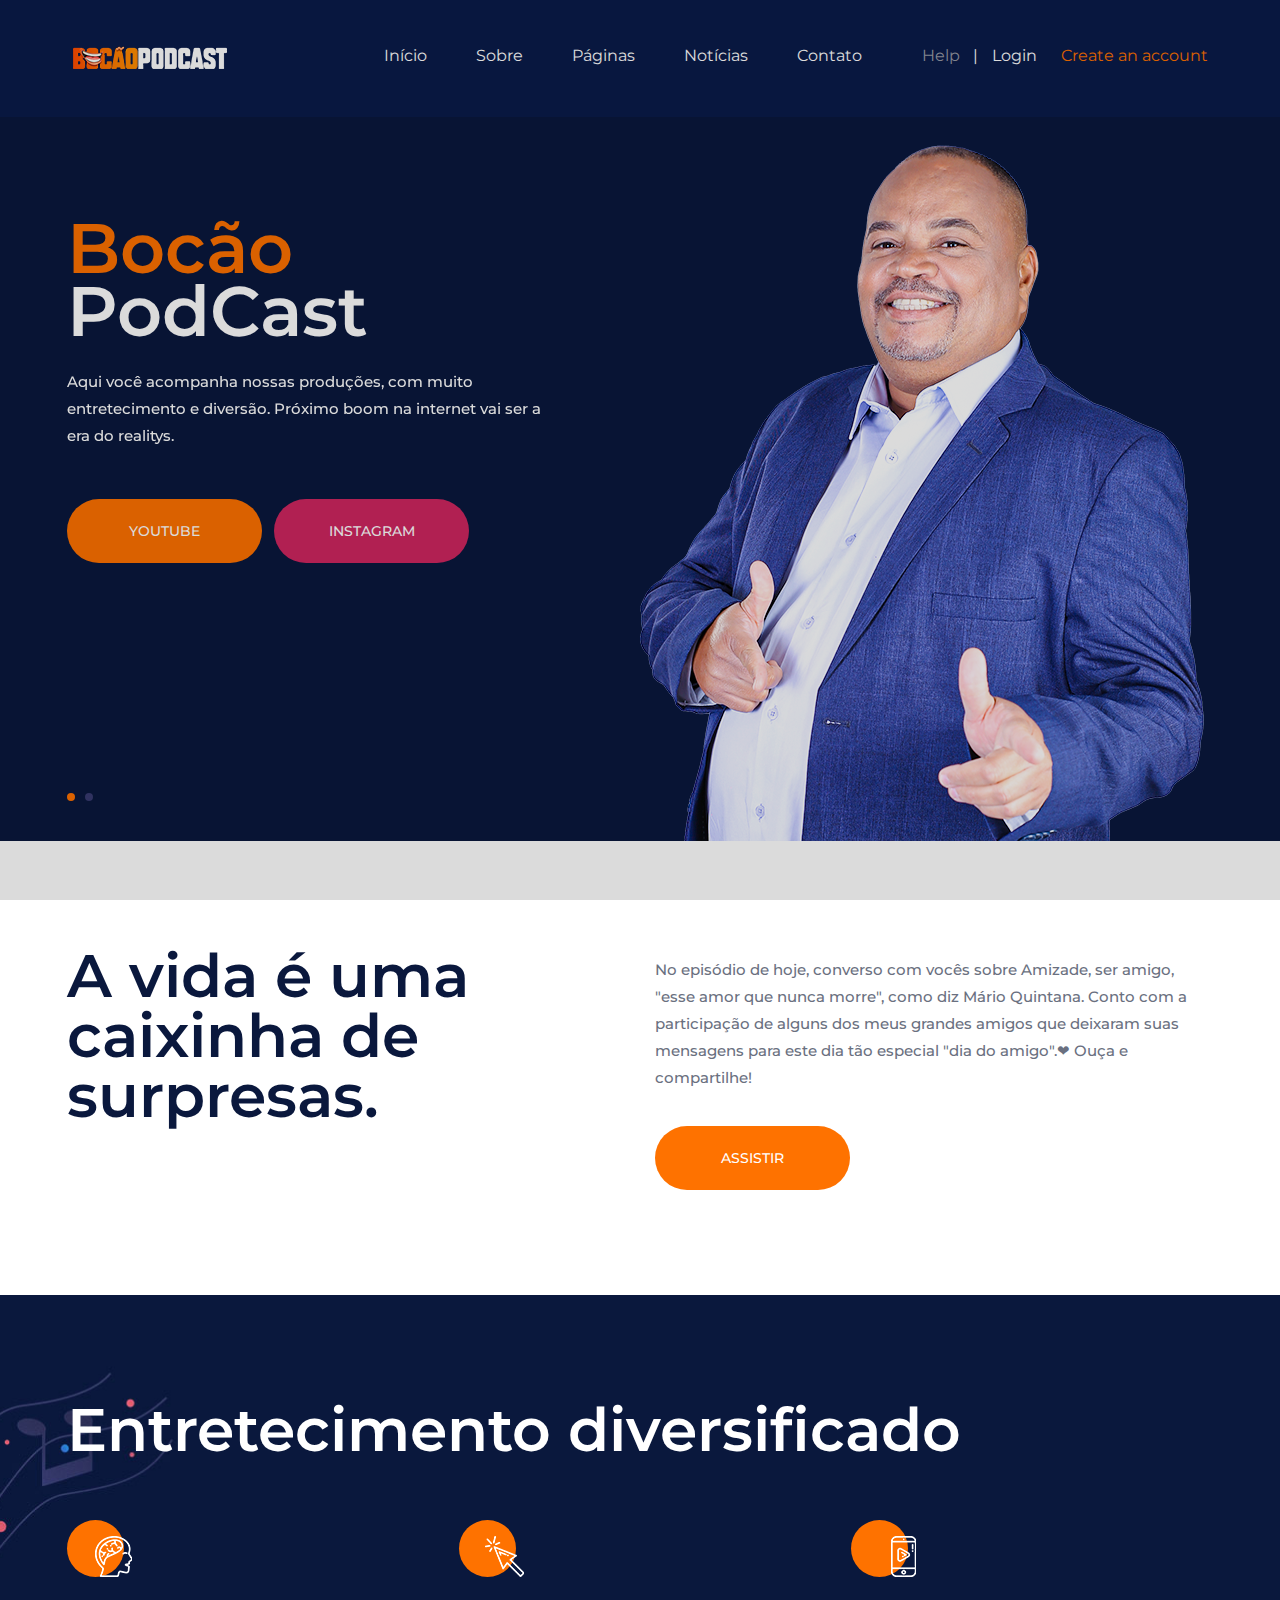
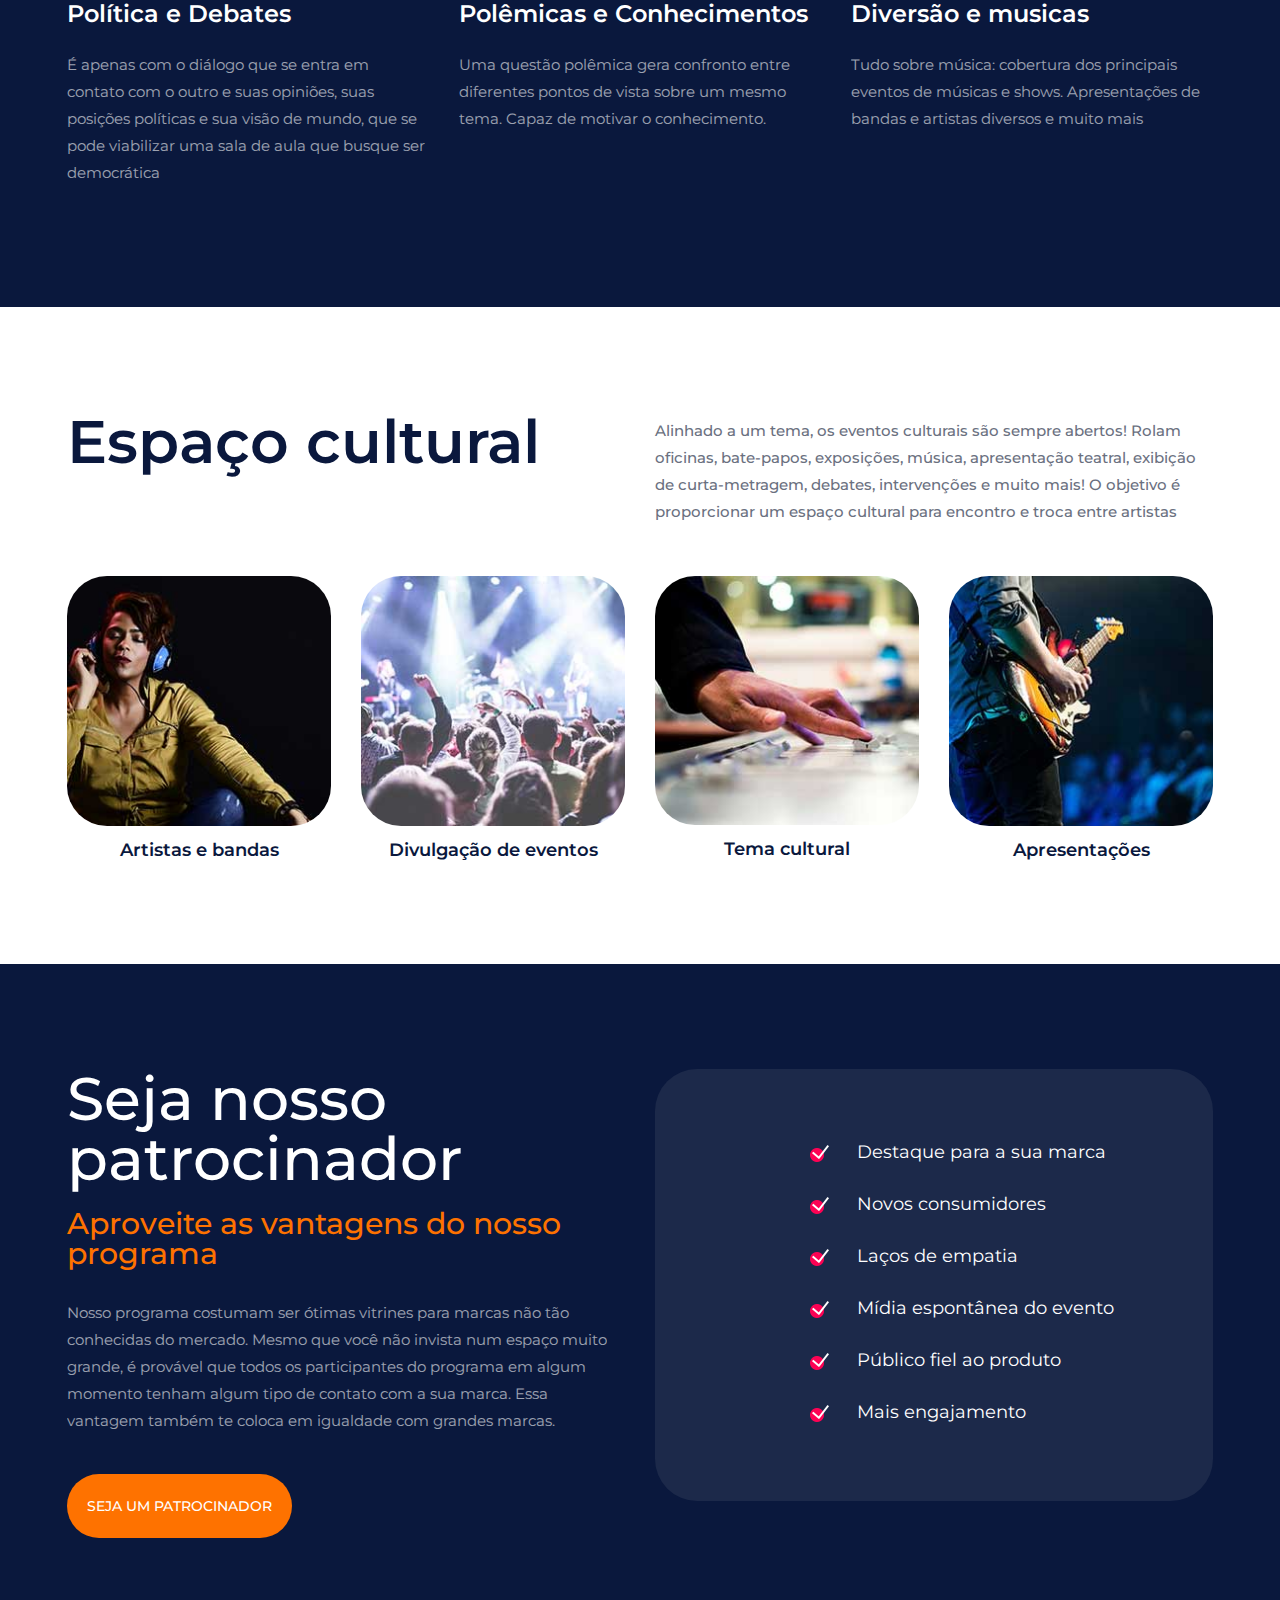
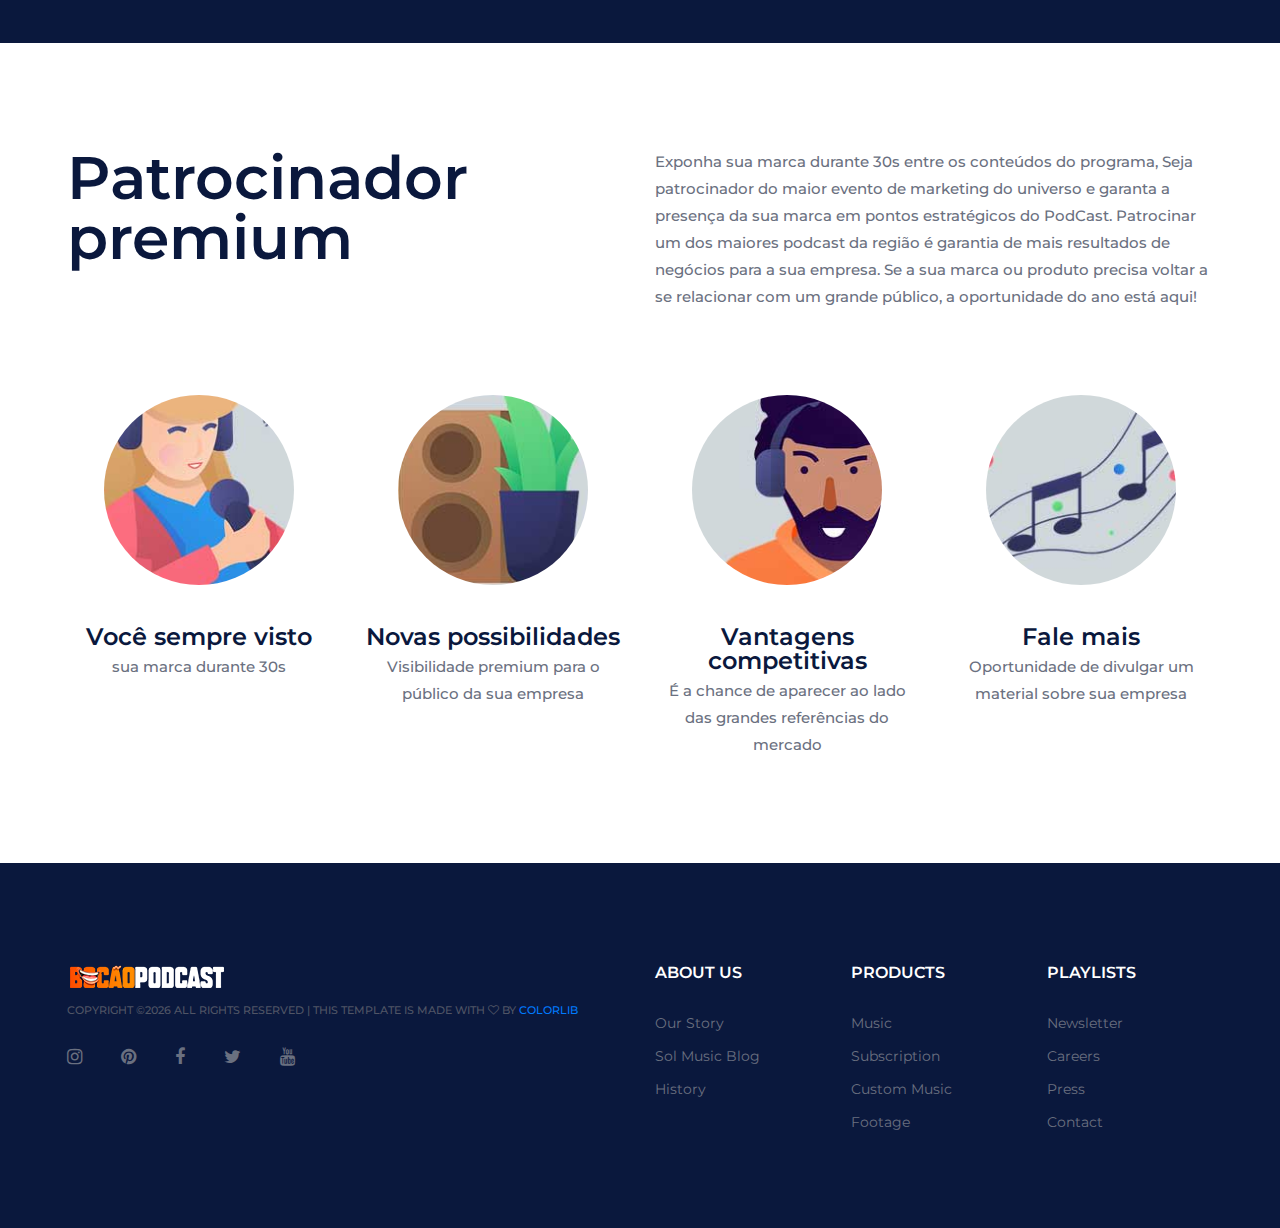
==== commit 34eb6846: "bocao-podcast" ====
--- a/index.html
+++ b/index.html
@@ -1,10 +1,10 @@
 <!DOCTYPE html>
-<html lang="zxx">
+<html lang="pt-BR">
 <head>
-	<title>SolMusic | HTML Template</title>
+	<title>Bocão PodCast</title>
 	<meta charset="UTF-8">
-	<meta name="description" content="SolMusic HTML Template">
-	<meta name="keywords" content="music, html">
+	<meta name="description" content="Bocão PodCast, programa de entretenimento do litoral norte interior da Bahia, Araçás.">
+	<meta name="keywords" content="bocaopodcast, aracasba, prefeituradearacas, podcast, bahia, litoral norte, bocao">
 	<meta name="viewport" content="width=device-width, initial-scale=1.0">
 	
 	<!-- Favicon -->
@@ -336,7 +336,7 @@
 				<div class="col-xl-6 col-lg-5 order-lg-1">
 					<img src="img/logo.png" alt="">
 					<div class="copyright"><!-- Link back to Colorlib can't be removed. Template is licensed under CC BY 3.0. -->
-Copyright &copy;<script>document.write(new Date().getFullYear());</script> All rights reserved | This template is made with <i class="fa fa-heart-o" aria-hidden="true"></i> by <a href="https://colorlib.com" target="_blank">Colorlib</a>
+Copyright &copy;<script>document.write(new Date().getFullYear());</script> All rights reserved | This template is made with <i class="fa fa-heart-o" aria-hidden="true"></i> by <a href="http://www.bocaopodcast.com.br" target="_blank">Colorlib</a>
 <!-- Link back to Colorlib can't be removed. Template is licensed under CC BY 3.0. --></div>
 					<div class="social-links">
 						<a href=""><i class="fa fa-instagram"></i></a>
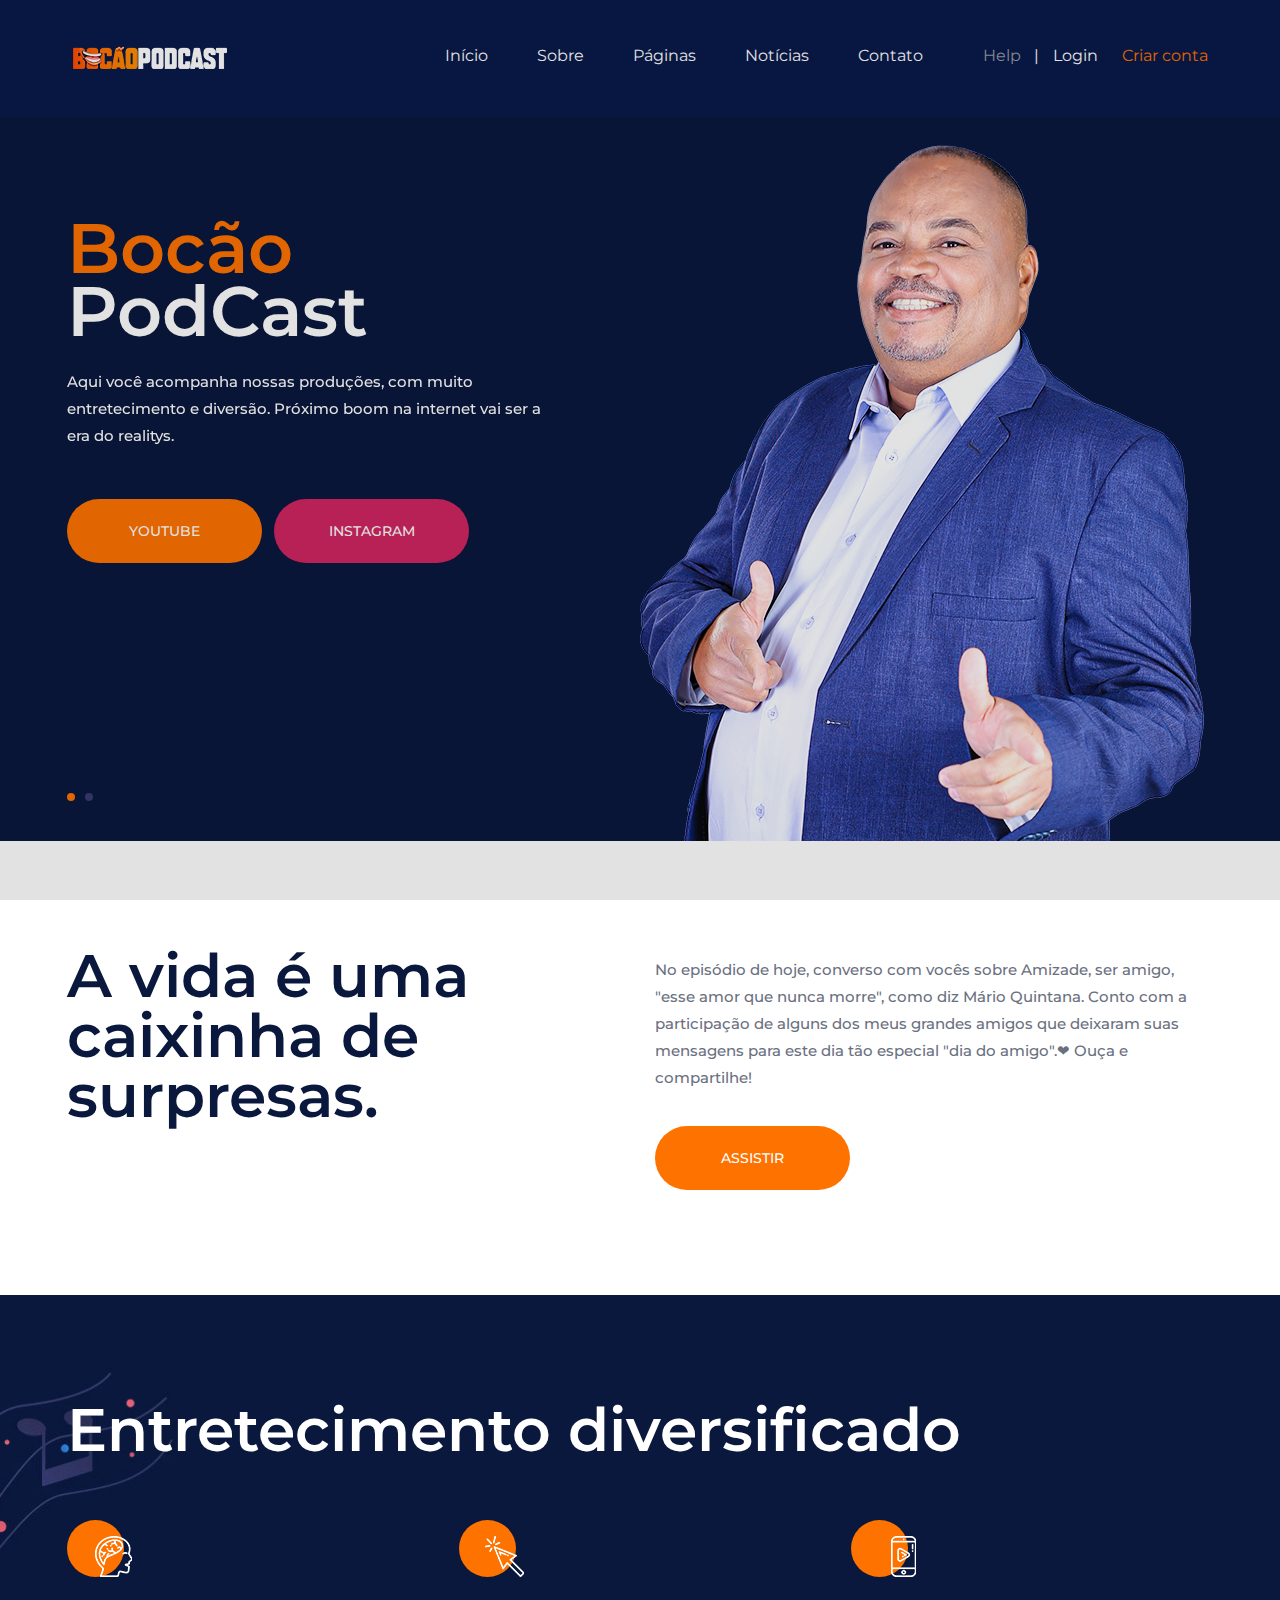
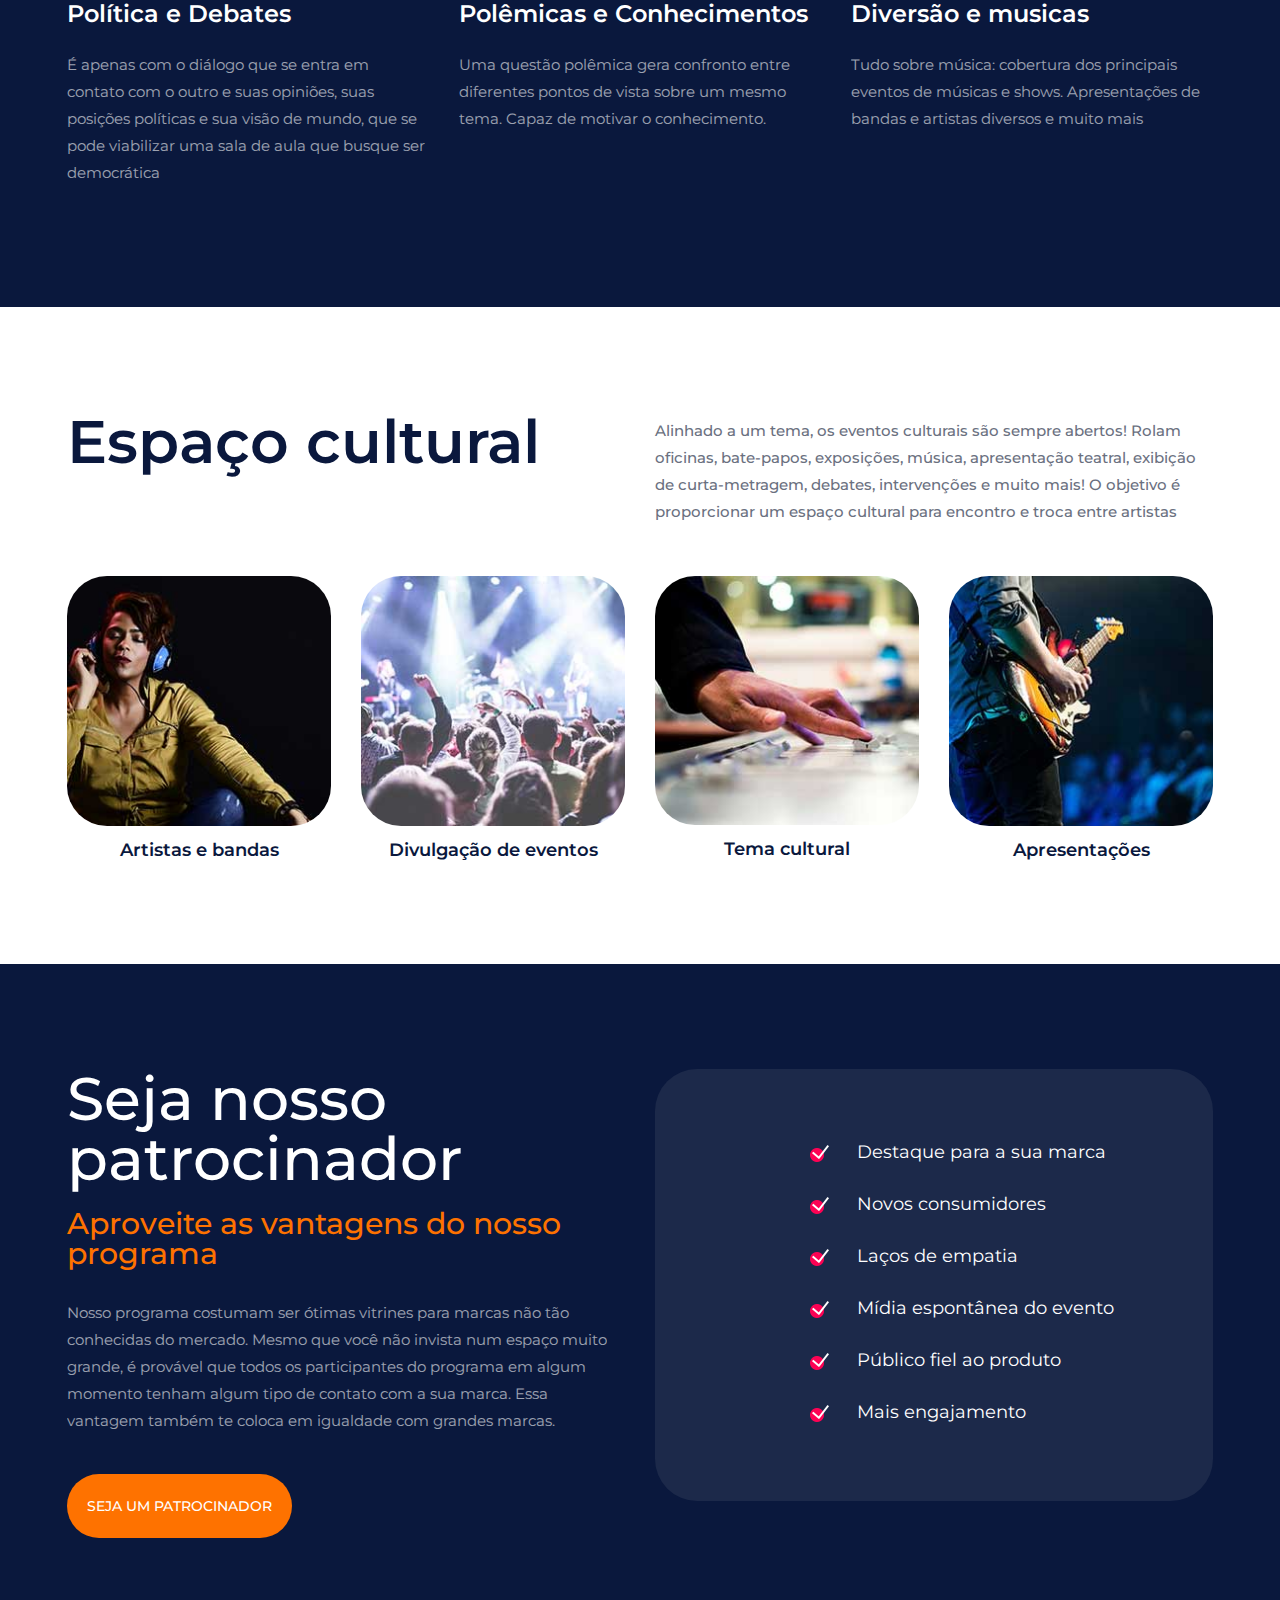
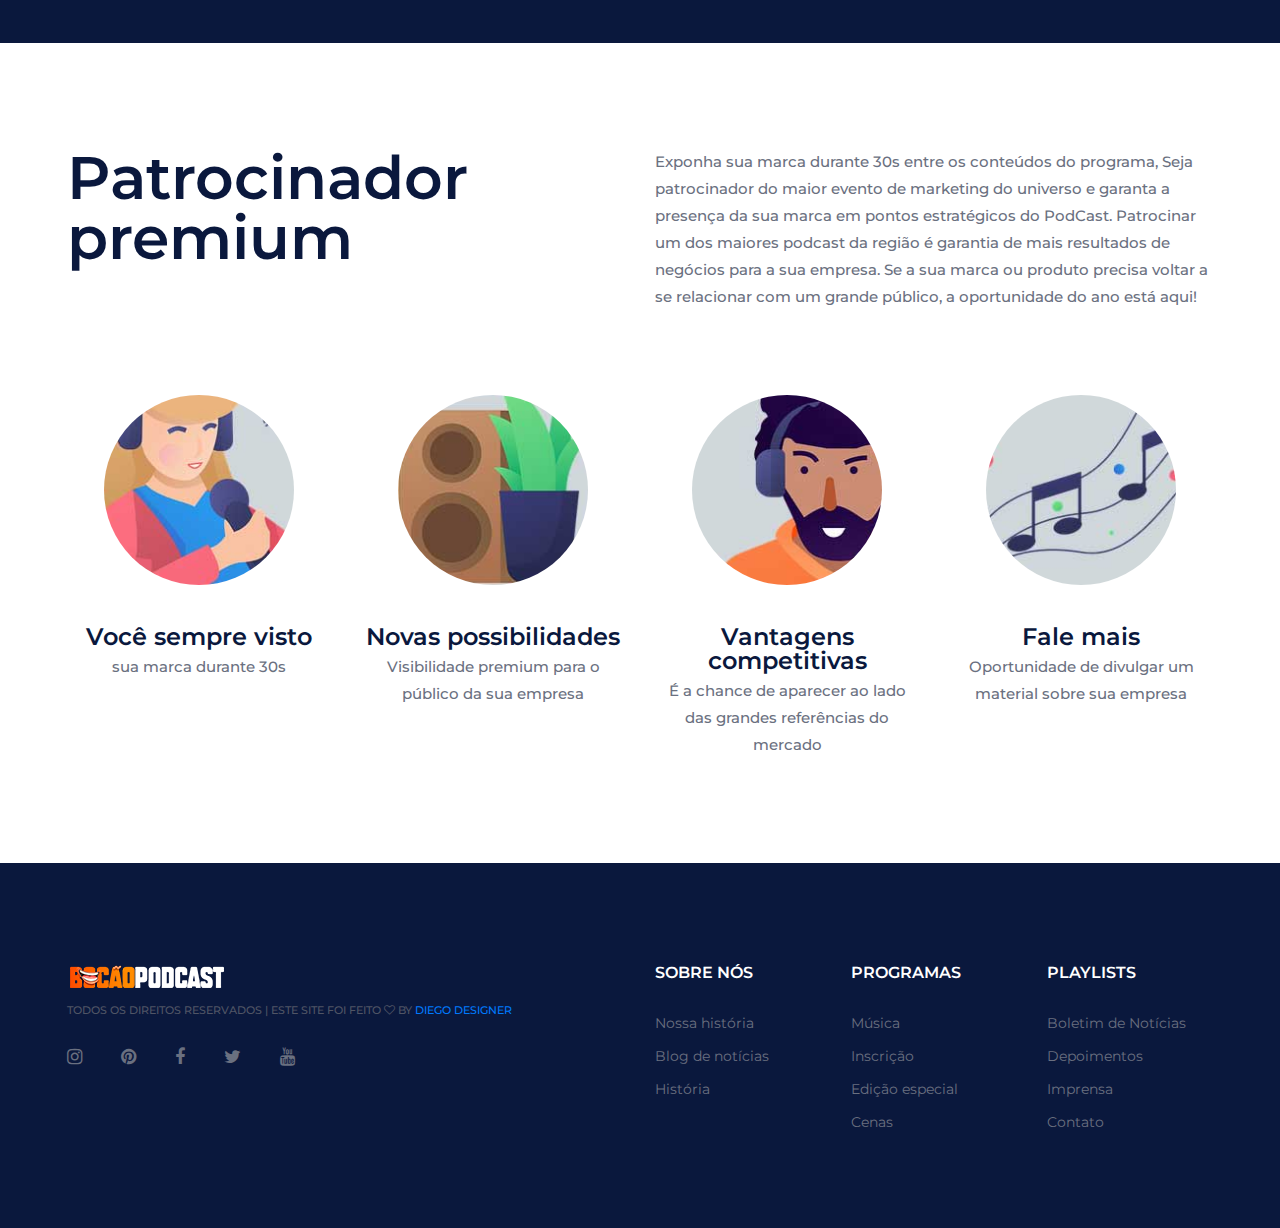
==== commit a53647f2: "bocao-podcast" ====
--- a/index.html
+++ b/index.html
@@ -8,7 +8,7 @@
 	<meta name="viewport" content="width=device-width, initial-scale=1.0">
 	
 	<!-- Favicon -->
-	<link href="img/favicon.ico" rel="shortcut icon"/>
+	<link href="img/favicon-16x16.png" rel="icon bocao"/>
 
 	<!-- Google font -->
 	<link href="https://fonts.googleapis.com/css?family=Montserrat:300,300i,400,400i,500,500i,600,600i,700,700i&display=swap" rel="stylesheet">
@@ -45,7 +45,7 @@
 			<span>|</span>
 			<div class="user-panel">
 				<a href="" class="login">Login</a>
-				<a href="" class="register">Create an account</a>
+				<a href="" class="register">Criar conta</a>
 			</div> 
 		</div>
 		<ul class="main-menu">
@@ -57,7 +57,7 @@
 					<li><a href="playlist.html">Playlist</a></li>
 					<li><a href="artist.html">Artist</a></li>
 					<li><a href="blog.html">Blog</a></li>
-					<li><a href="contact.html">Contact</a></li>
+					<li><a href="contact.html">Contato</a></li>
 				</ul>
 			</li>
 			<li><a href="blog.html">Notícias</a></li>
@@ -301,22 +301,22 @@
 					<div class="row">
 						<div class="col-sm-4">
 							<div class="footer-widget">
-								<h2>About us</h2>
+								<h2>Sobre nós</h2>
 								<ul>
-									<li><a href="">Our Story</a></li>
-									<li><a href="">Sol Music Blog</a></li>
-									<li><a href="">History</a></li>
+									<li><a href="">Nossa história</a></li>
+									<li><a href="">Blog de notícias</a></li>
+									<li><a href="">História</a></li>
 								</ul>
 							</div>
 						</div>
 						<div class="col-sm-4">
 							<div class="footer-widget">
-								<h2>Products</h2>
+								<h2>Programas</h2>
 								<ul>
-									<li><a href="">Music</a></li>
-									<li><a href="">Subscription</a></li>
-									<li><a href="">Custom Music</a></li>
-									<li><a href="">Footage</a></li>
+									<li><a href="">Música</a></li>
+									<li><a href="">Inscrição</a></li>
+									<li><a href="">Edição especial</a></li>
+									<li><a href="">Cenas</a></li>
 								</ul>
 							</div>
 						</div>
@@ -324,10 +324,10 @@
 							<div class="footer-widget">
 								<h2>Playlists</h2>
 								<ul>
-									<li><a href="">Newsletter</a></li>
-									<li><a href="">Careers</a></li>
-									<li><a href="">Press</a></li>
-									<li><a href="">Contact</a></li>
+									<li><a href="">Boletim de Notícias</a></li>
+									<li><a href="">Depoimentos</a></li>
+									<li><a href="">Imprensa</a></li>
+									<li><a href="">Contato</a></li>
 								</ul>
 							</div>
 						</div>
@@ -335,9 +335,8 @@
 				</div>
 				<div class="col-xl-6 col-lg-5 order-lg-1">
 					<img src="img/logo.png" alt="">
-					<div class="copyright"><!-- Link back to Colorlib can't be removed. Template is licensed under CC BY 3.0. -->
-Copyright &copy;<script>document.write(new Date().getFullYear());</script> All rights reserved | This template is made with <i class="fa fa-heart-o" aria-hidden="true"></i> by <a href="http://www.bocaopodcast.com.br" target="_blank">Colorlib</a>
-<!-- Link back to Colorlib can't be removed. Template is licensed under CC BY 3.0. --></div>
+					<div class="copyright">Todos os direitos reservados | Este site foi feito <i class="fa fa-heart-o" aria-hidden="true"></i> by <a href="http://www.bocaopodcast.com.br" target="_blank">Diego Designer</a>
+</div>
 					<div class="social-links">
 						<a href=""><i class="fa fa-instagram"></i></a>
 						<a href=""><i class="fa fa-pinterest"></i></a>
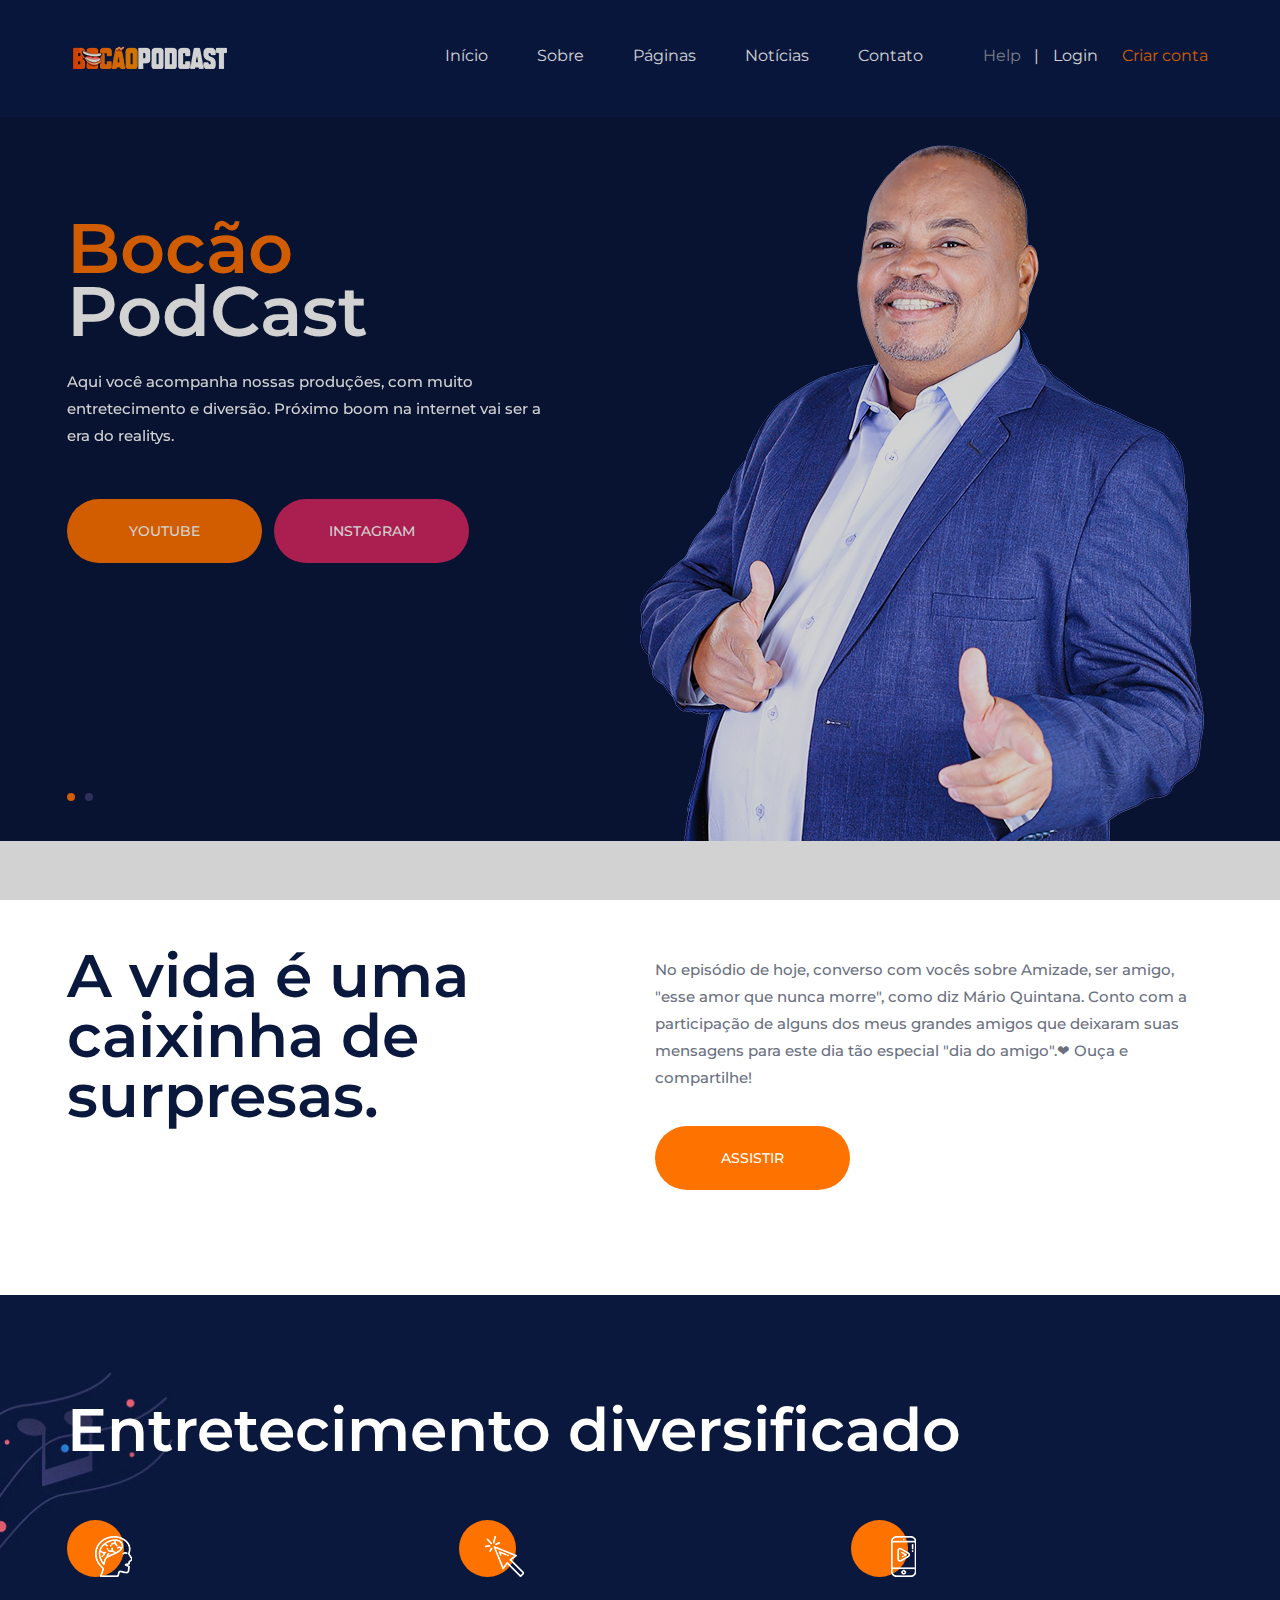
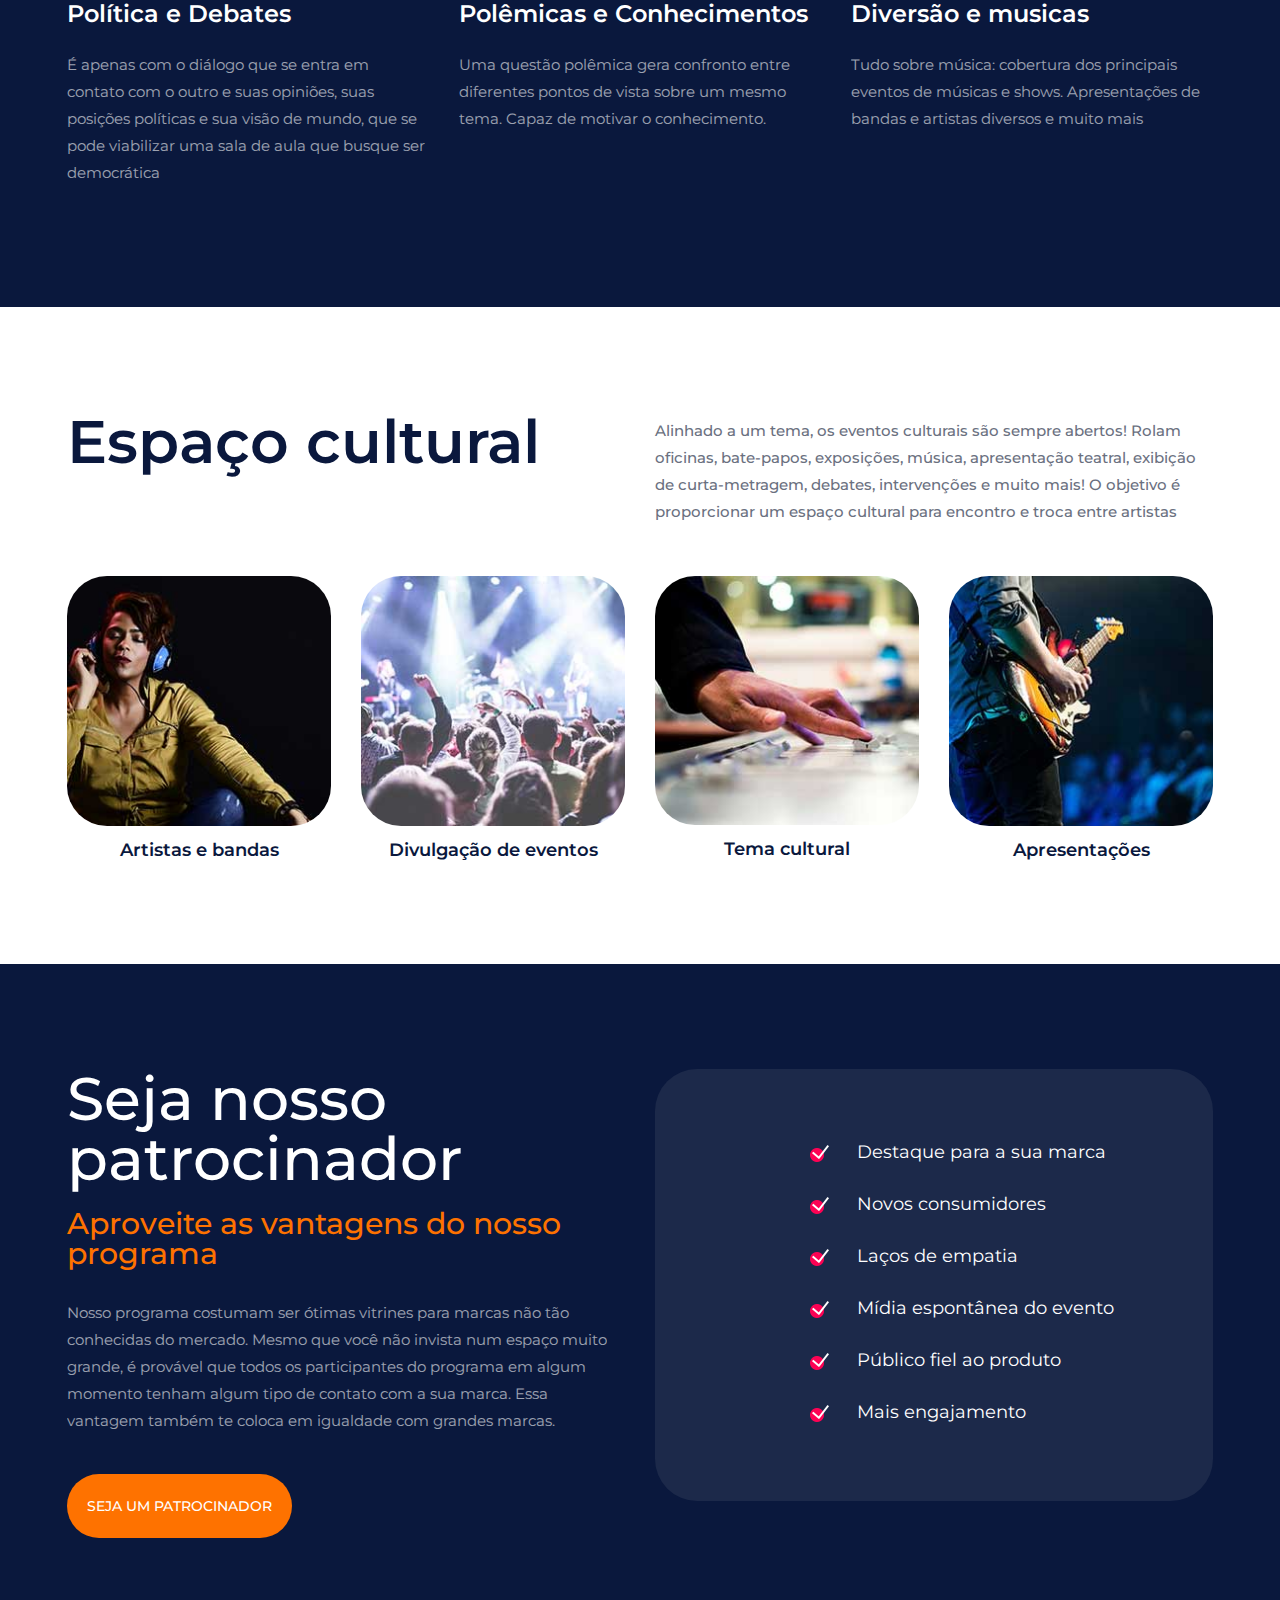
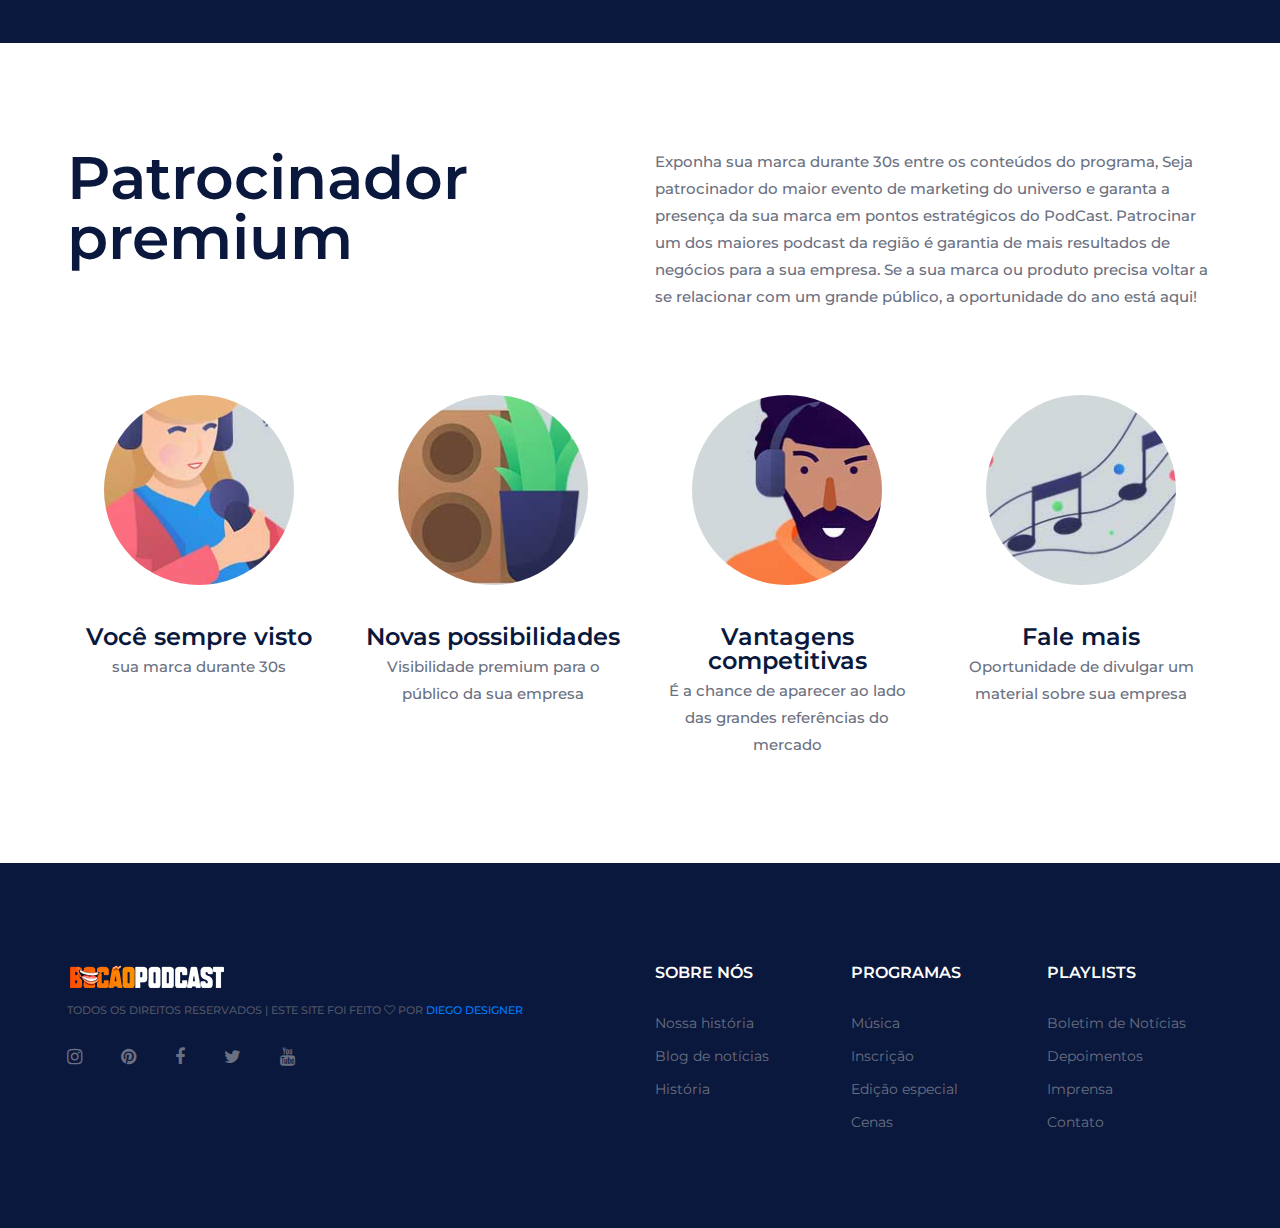
==== commit 10d46228: "bocao-podcast" ====
--- a/index.html
+++ b/index.html
@@ -53,9 +53,9 @@
 			<li><a href="#">Sobre</a></li>
 			<li><a href="#">Páginas</a>
 				<ul class="sub-menu">
-					<li><a href="category.html">Category</a></li>
-					<li><a href="playlist.html">Playlist</a></li>
-					<li><a href="artist.html">Artist</a></li>
+					<li><a href="category.html">Músicas de Artistas</a></li>
+					<li><a href="playlist.html">Fotos</a></li>
+					<li><a href="artist.html">Artistas</a></li>
 					<li><a href="blog.html">Blog</a></li>
 					<li><a href="contact.html">Contato</a></li>
 				</ul>
@@ -335,7 +335,7 @@
 				</div>
 				<div class="col-xl-6 col-lg-5 order-lg-1">
 					<img src="img/logo.png" alt="">
-					<div class="copyright">Todos os direitos reservados | Este site foi feito <i class="fa fa-heart-o" aria-hidden="true"></i> by <a href="http://www.bocaopodcast.com.br" target="_blank">Diego Designer</a>
+					<div class="copyright">Todos os direitos reservados | Este site foi feito <i class="fa fa-heart-o" aria-hidden="true"></i> por <a href="http://www.bocaopodcast.com.br" target="_blank">Diego Designer</a>
 </div>
 					<div class="social-links">
 						<a href=""><i class="fa fa-instagram"></i></a>
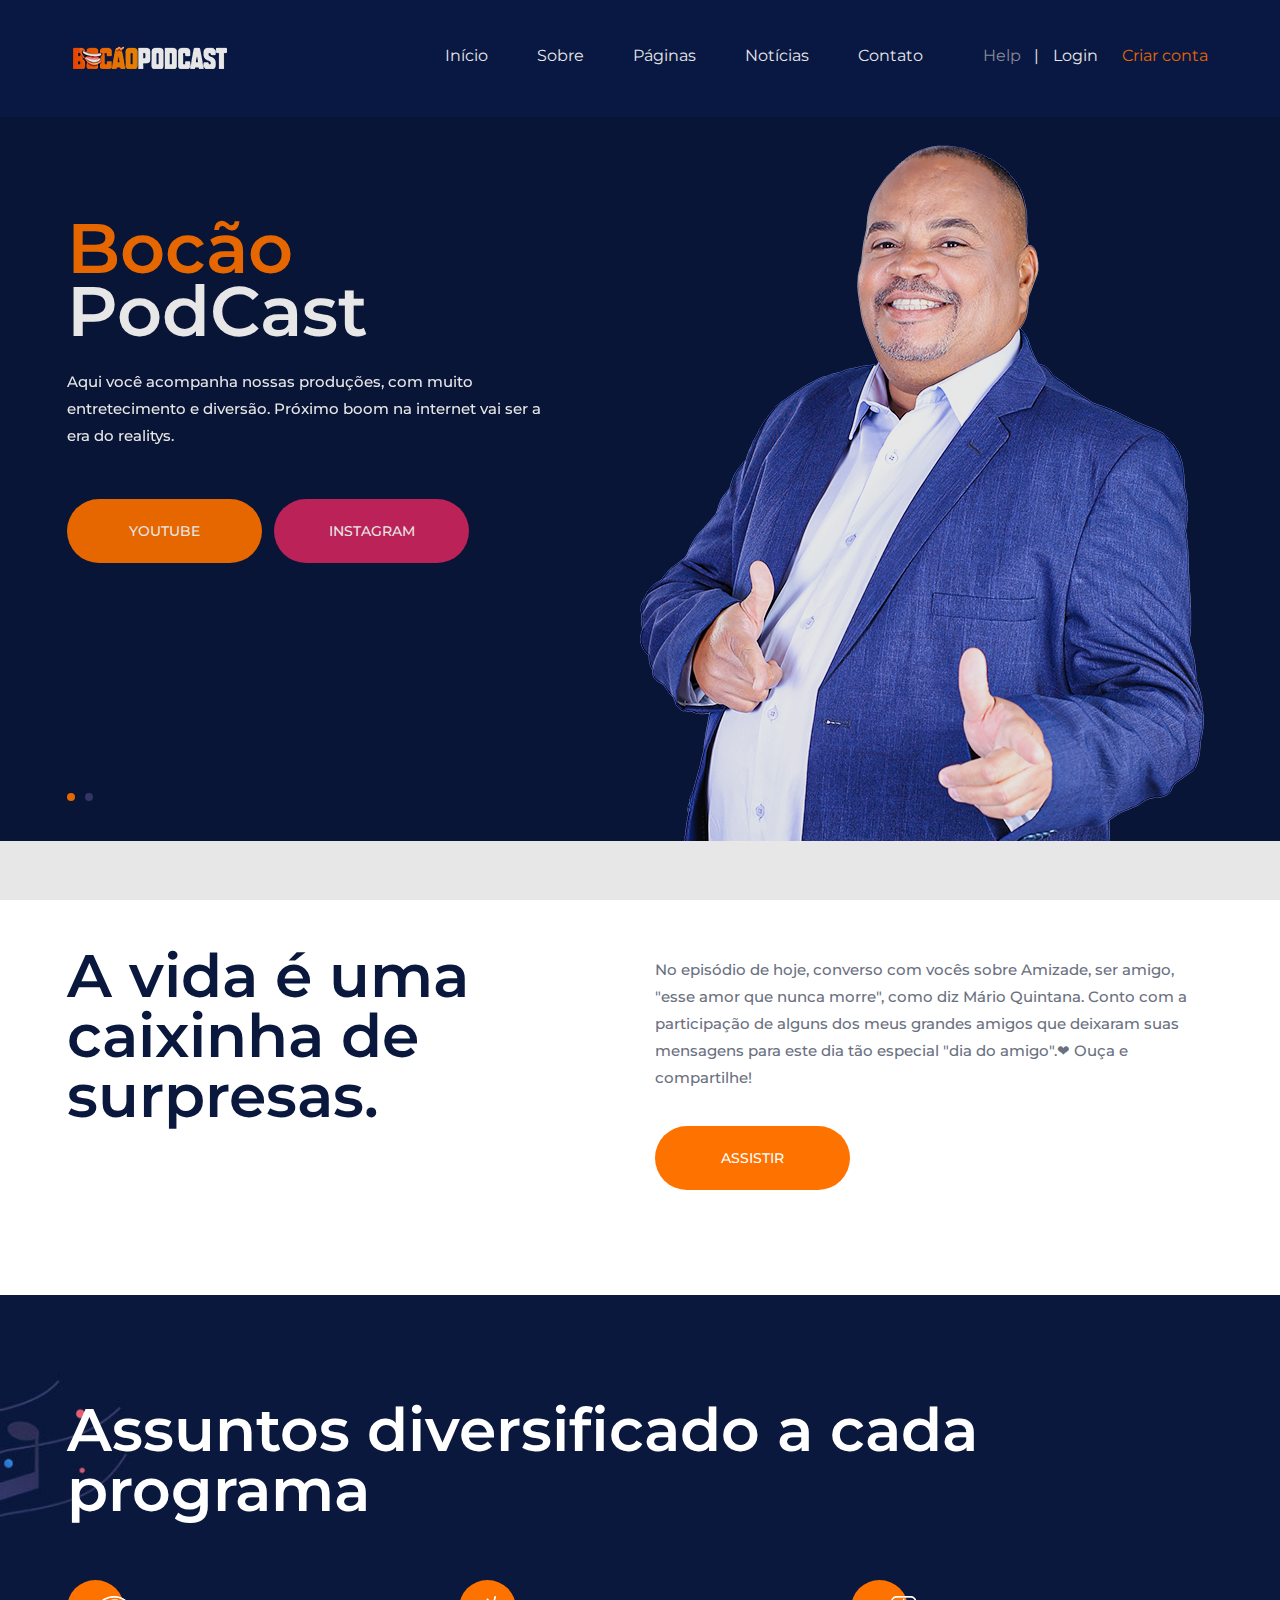
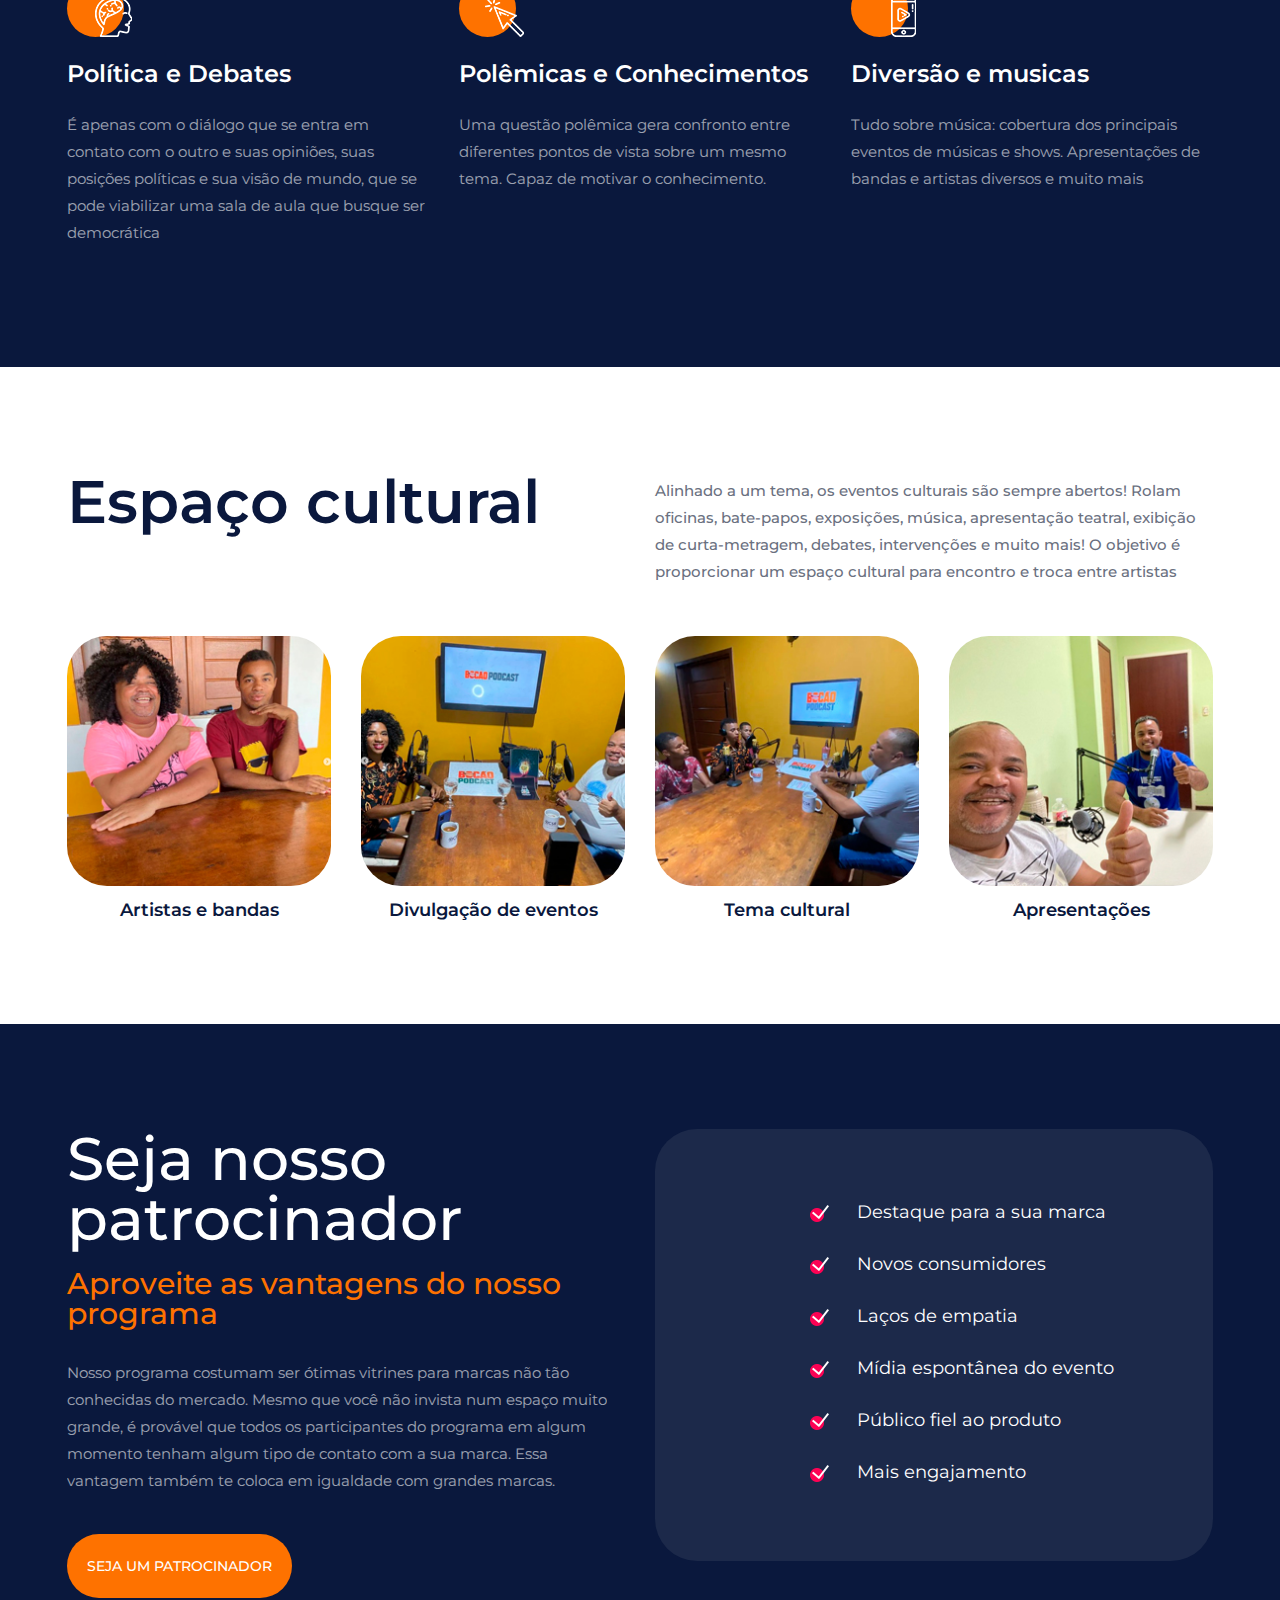
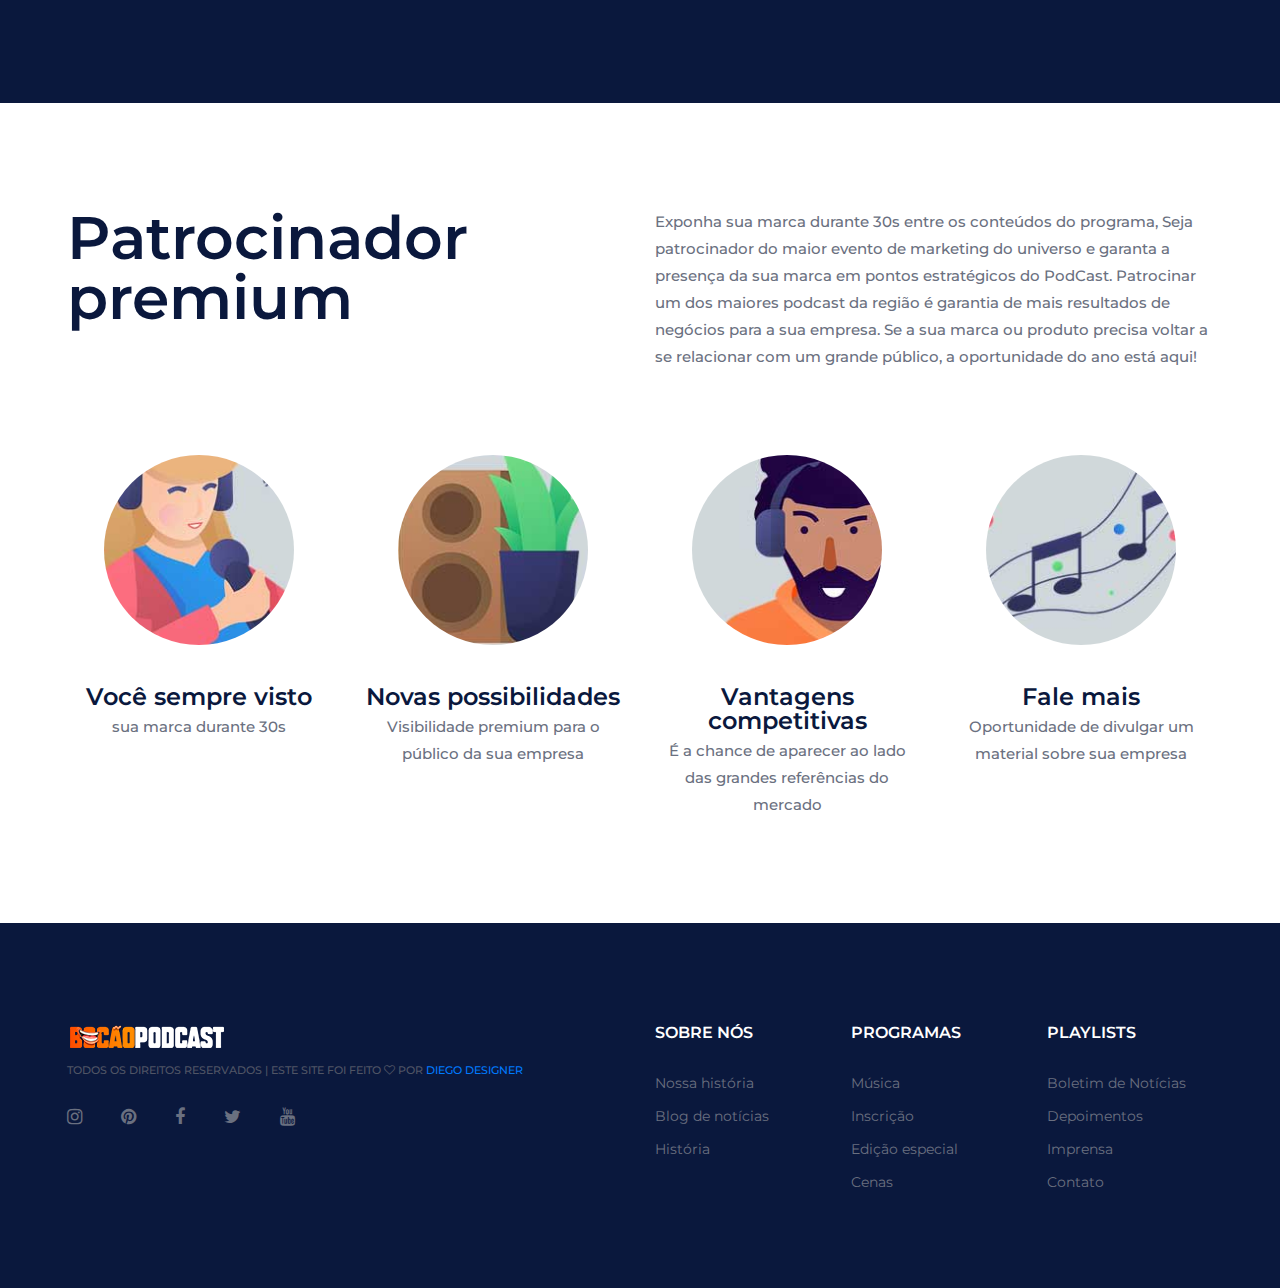
==== commit ea657fe6: "bocao-podcast" ====
--- a/index.html
+++ b/index.html
@@ -53,15 +53,15 @@
 			<li><a href="#">Sobre</a></li>
 			<li><a href="#">Páginas</a>
 				<ul class="sub-menu">
-					<li><a href="category.html">Músicas de Artistas</a></li>
-					<li><a href="playlist.html">Fotos</a></li>
-					<li><a href="artist.html">Artistas</a></li>
-					<li><a href="blog.html">Blog</a></li>
-					<li><a href="contact.html">Contato</a></li>
+					<li><a href="#">Músicas de Artistas</a></li>
+					<li><a href="#">Fotos</a></li>
+					<li><a href="#">Artistas</a></li>
+					<li><a href="#">Blog</a></li>
+					<li><a href="#">Contato</a></li>
 				</ul>
 			</li>
-			<li><a href="blog.html">Notícias</a></li>
-			<li><a href="contact.html">Contato</a></li>
+			<li><a href="#">Notícias</a></li>
+			<li><a href="#">Contato</a></li>
 		</ul>
 	</header>
 	<!-- Header section end -->
@@ -136,7 +136,7 @@
 	<section class="how-section spad set-bg" data-setbg="img/how-to-bg.jpg">
 		<div class="container text-white">
 			<div class="section-title">
-				<h2>Entretecimento diversificado</h2>
+				<h2>Assuntos diversificado a cada programa</h2>
 			</div>
 			<div class="row">
 				<div class="col-md-4">
--- a/css/style.css
+++ b/css/style.css
@@ -1,7 +1,7 @@
 
 /*=================================
 -----------------------------------
-  SolMusic HTML Template
+  Bocão PodCast Site
   Version: 1.0
  ---------------------------------
  =================================*/
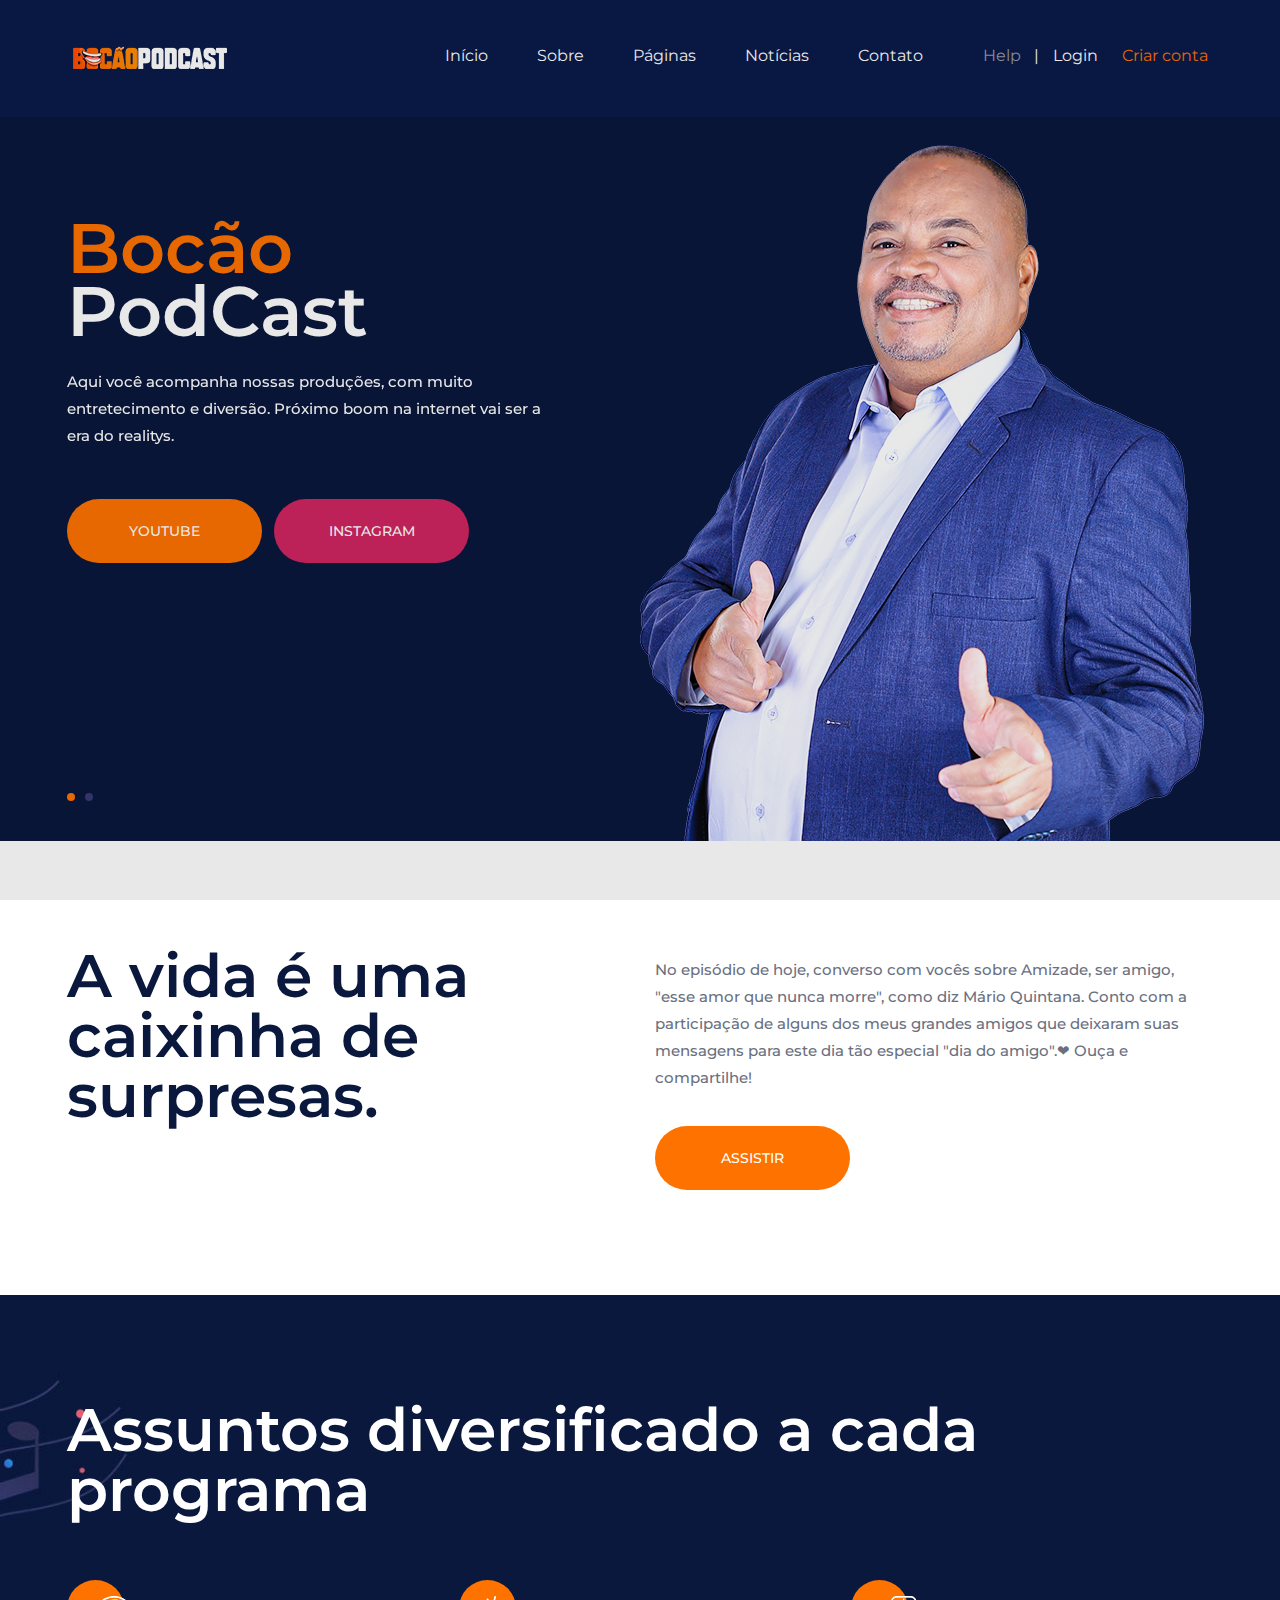
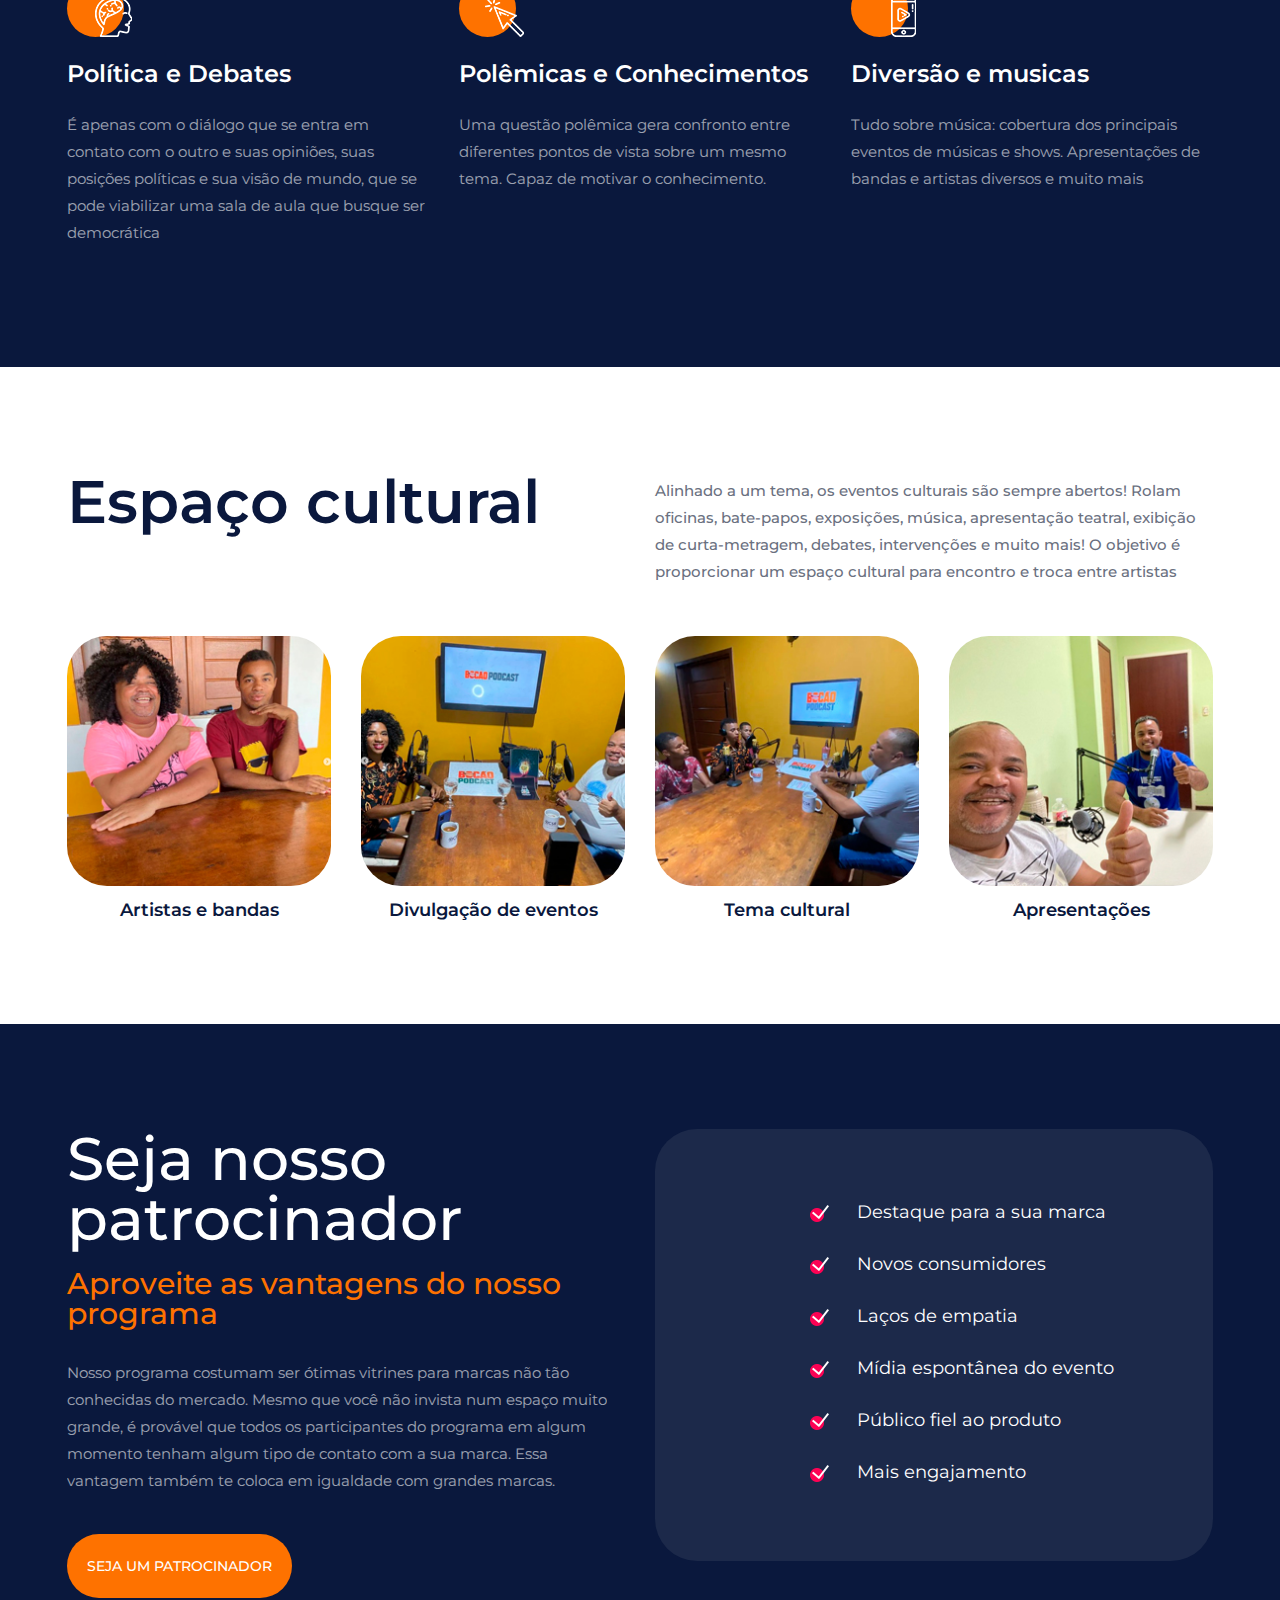
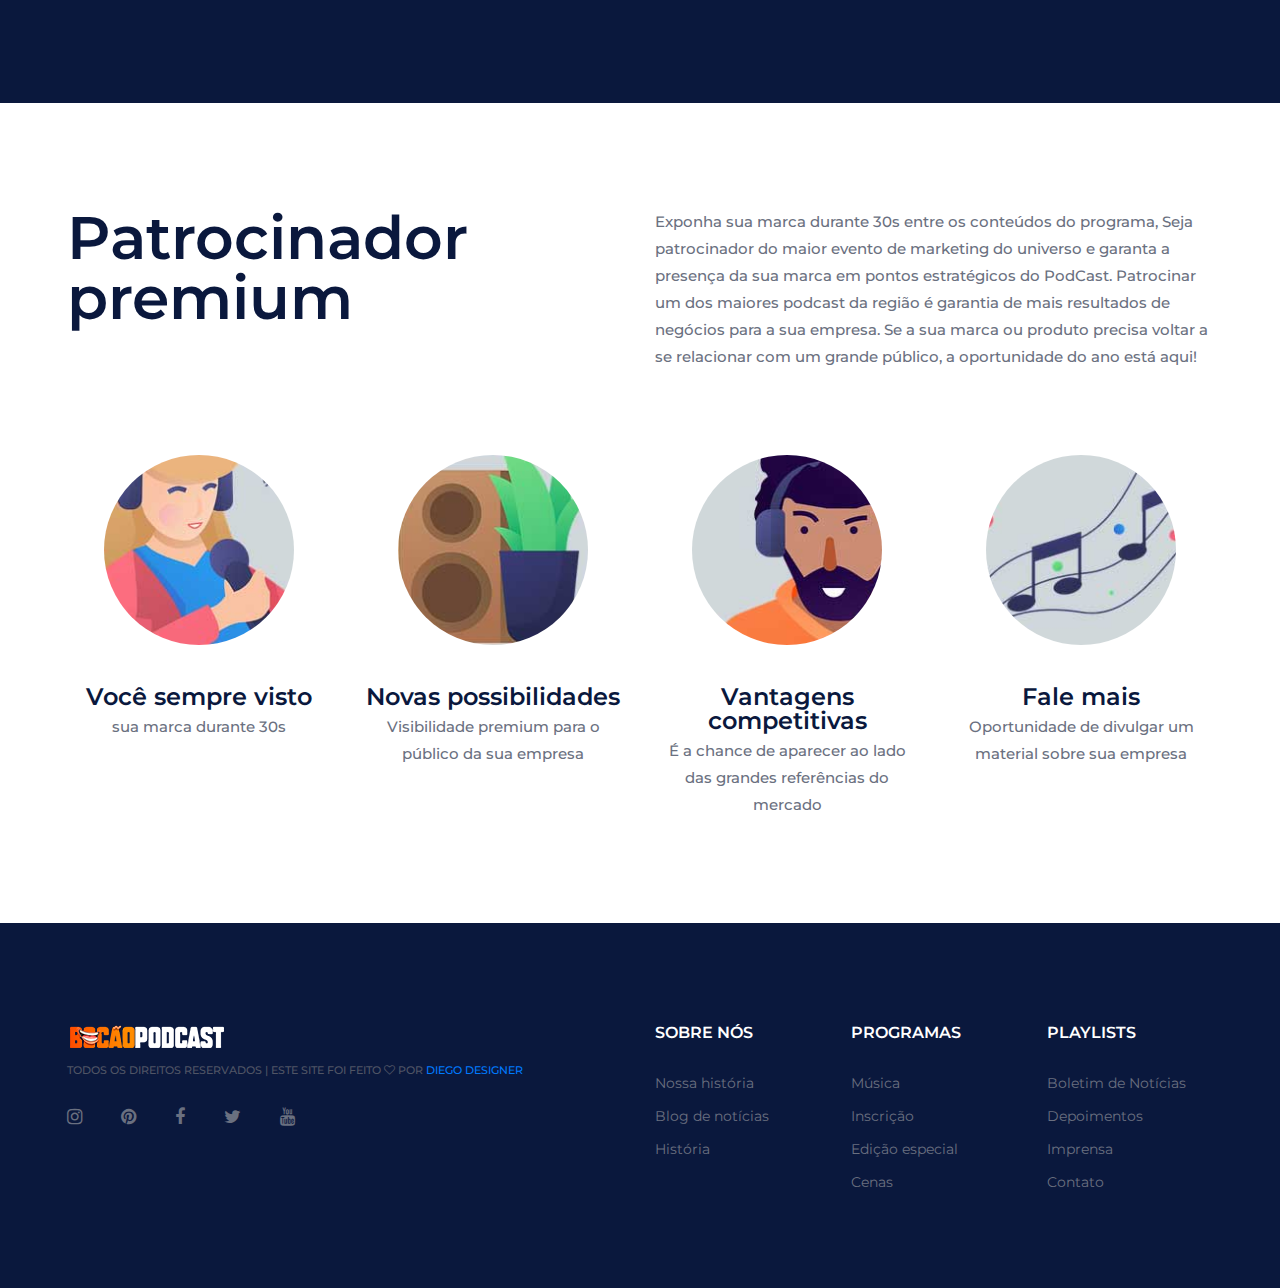
==== commit 5273130f: "bocao-podcast" ====
--- a/index.html
+++ b/index.html
@@ -53,15 +53,15 @@
 			<li><a href="#">Sobre</a></li>
 			<li><a href="#">Páginas</a>
 				<ul class="sub-menu">
-					<li><a href="#">Músicas de Artistas</a></li>
+					<li><a href="category.html">Músicas de Artistas</a></li>
 					<li><a href="#">Fotos</a></li>
-					<li><a href="#">Artistas</a></li>
-					<li><a href="#">Blog</a></li>
-					<li><a href="#">Contato</a></li>
+					<li><a href="artist.html">Artistas</a></li>
+					<li><a href="blog.html">Blog</a></li>
+					<li><a href="contact.html">Contato</a></li>
 				</ul>
 			</li>
-			<li><a href="#">Notícias</a></li>
-			<li><a href="#">Contato</a></li>
+			<li><a href="blog.html">Notícias</a></li>
+			<li><a href="contact.html">Contato</a></li>
 		</ul>
 	</header>
 	<!-- Header section end -->
@@ -76,8 +76,8 @@
 							<div class="hs-text">
 								<h2><span>Bocão</span> PodCast</h2>
 								<p>Aqui você acompanha nossas produções, com muito entretecimento e diversão. Próximo boom na internet vai ser a era do realitys. </p>
-								<a href="#" class="site-btn">YouTube</a>
-								<a href="#" class="site-btn sb-c2">Instagram</a>
+								<a href="https://www.youtube.com/channel/UCbrNrUEIk_NT7-oaIb2bC7A" class="site-btn">YouTube</a>
+								<a href="https://www.instagram.com/bocaopodcast/" class="site-btn sb-c2">Instagram</a>
 							</div>
 						</div>
 						<div class="col-lg-6">
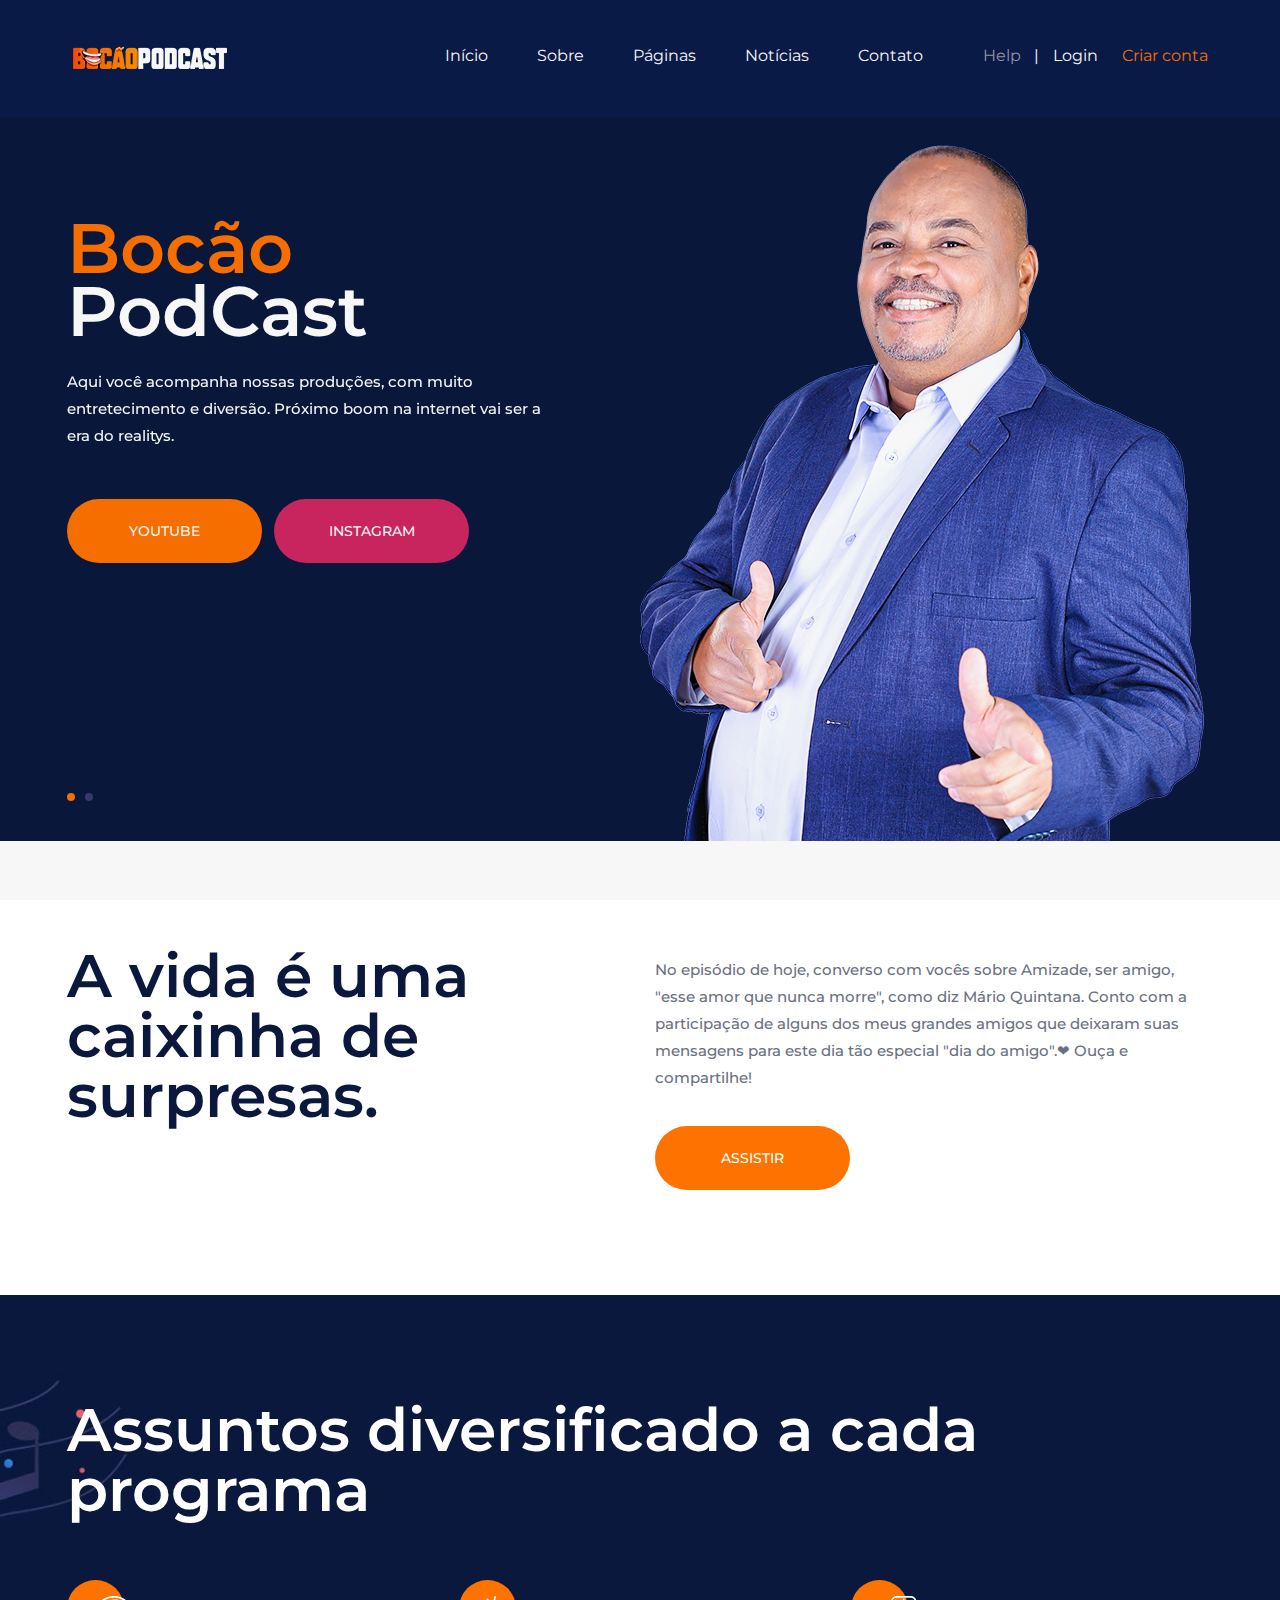
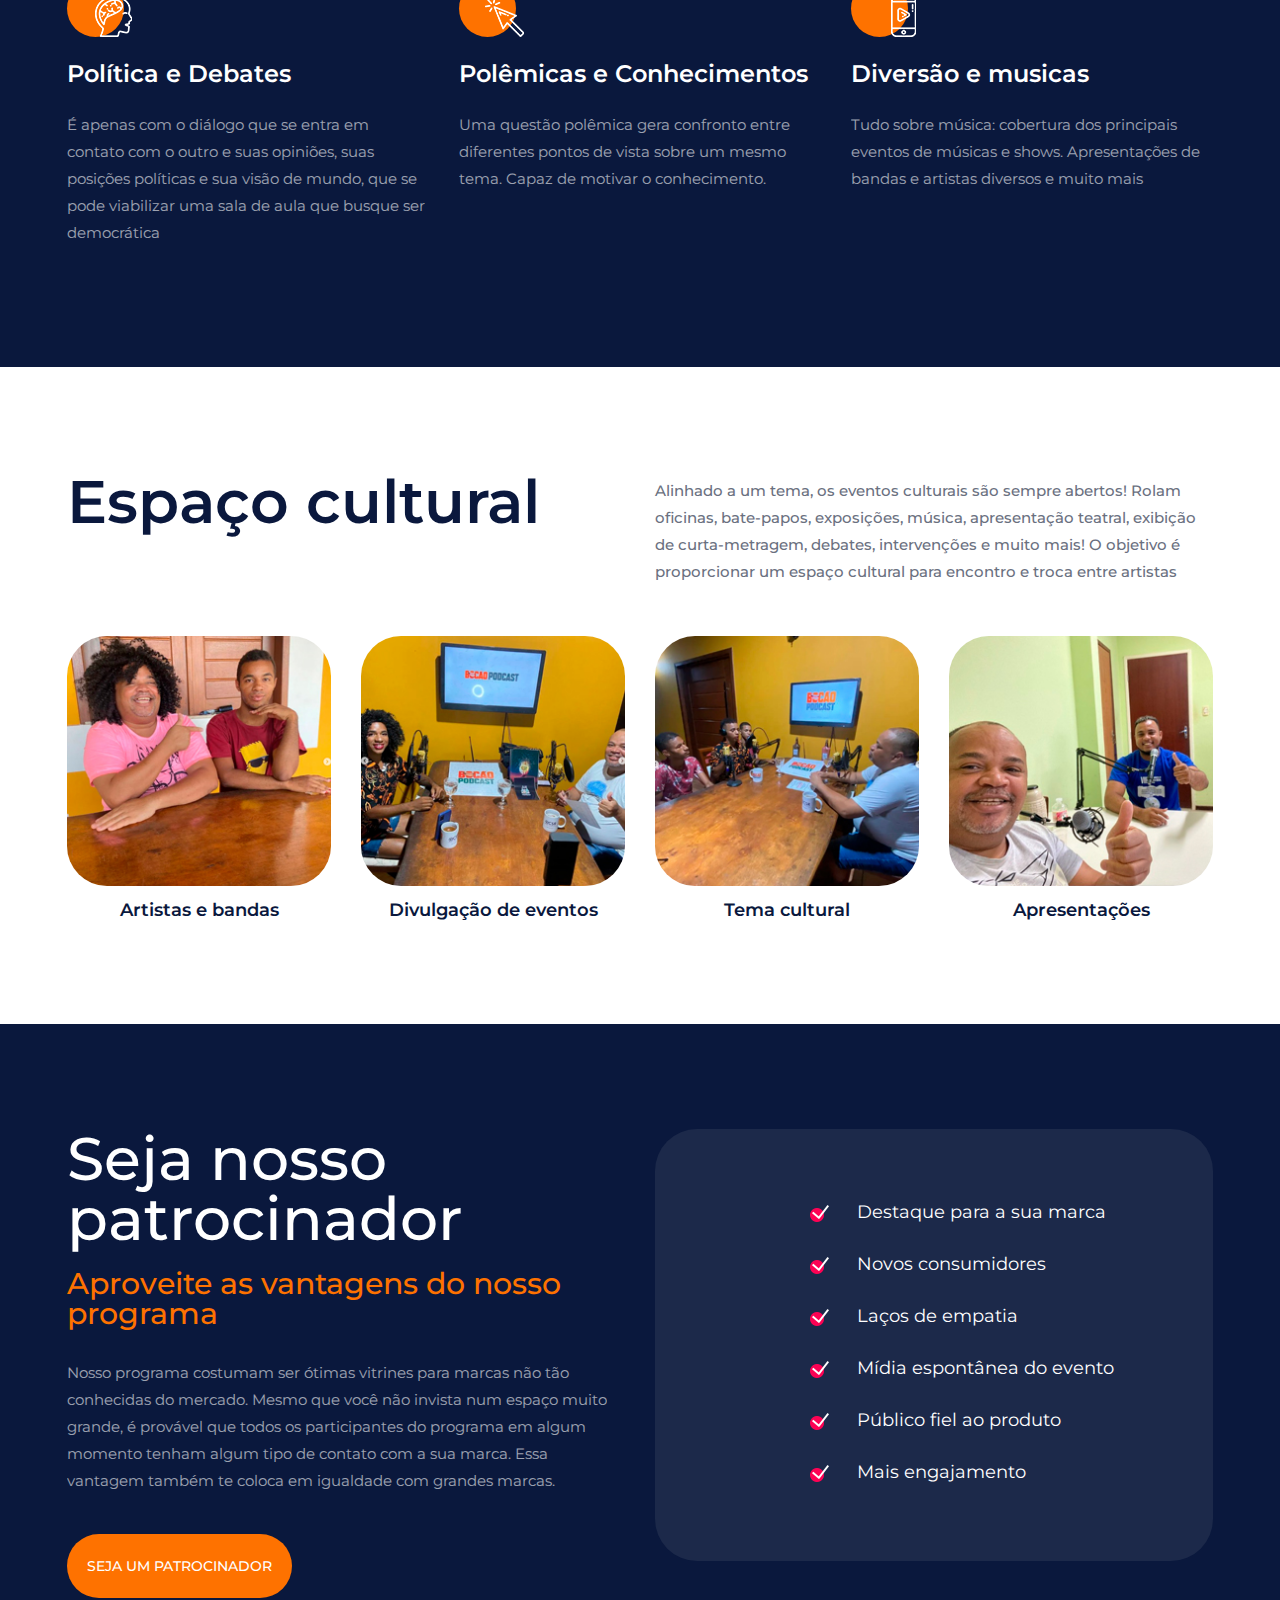
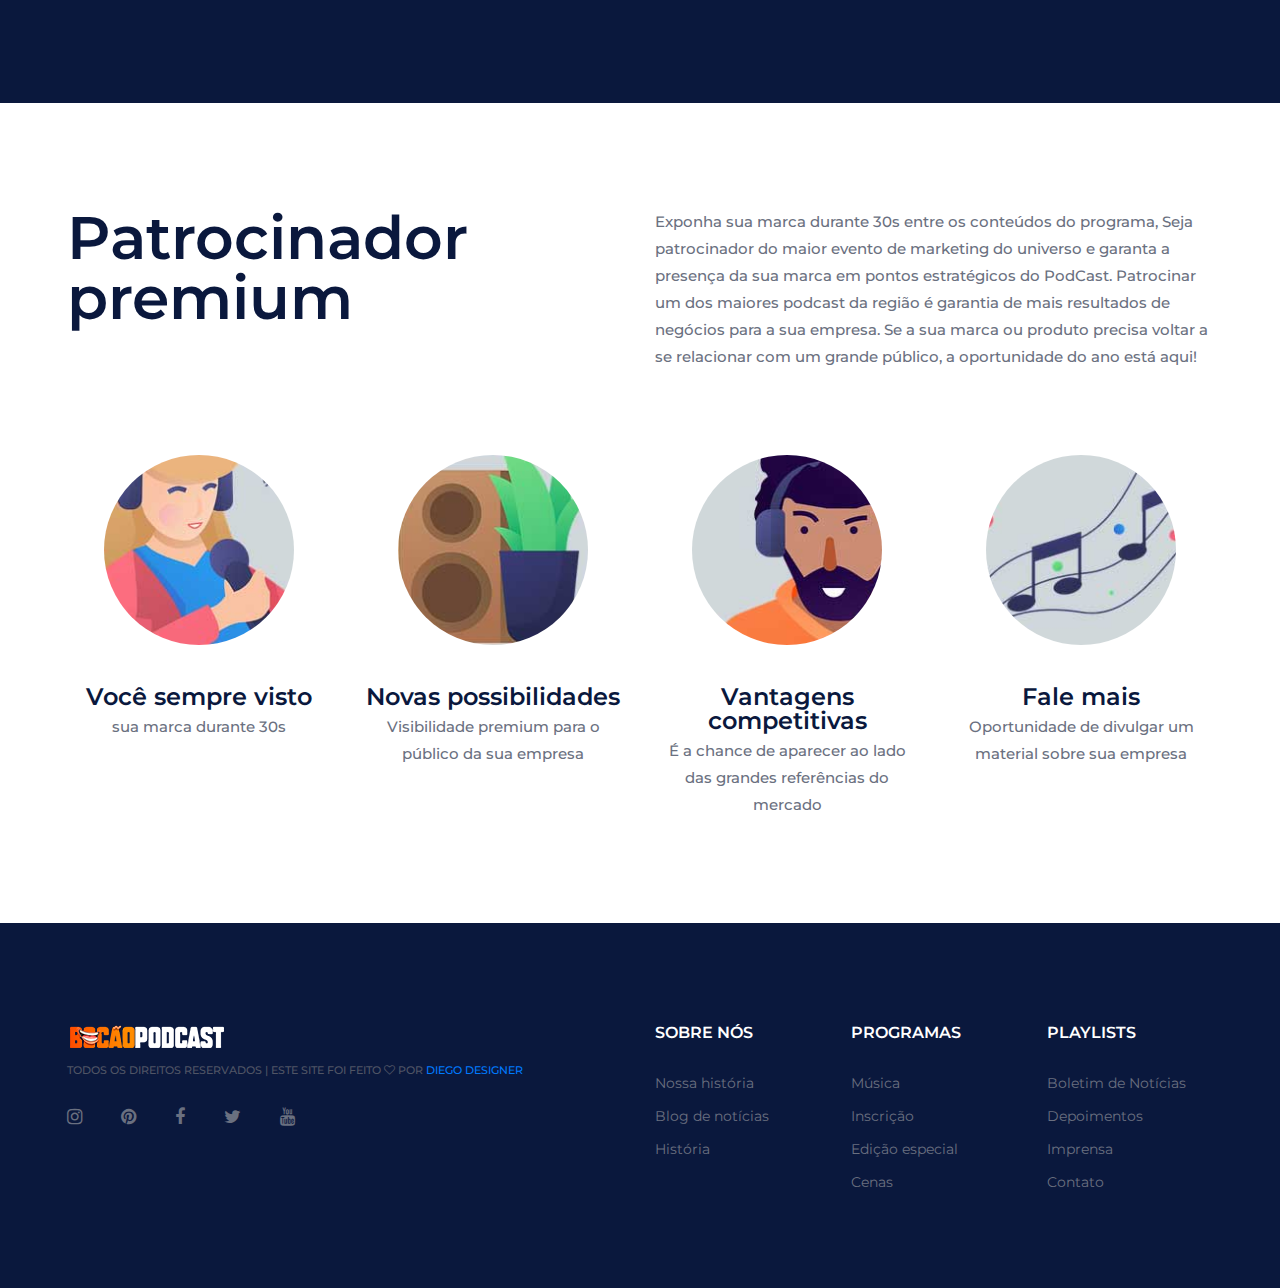
==== commit 690ac204: "bocao-podcast" ====
--- a/index.html
+++ b/index.html
@@ -335,7 +335,7 @@
 				</div>
 				<div class="col-xl-6 col-lg-5 order-lg-1">
 					<img src="img/logo.png" alt="">
-					<div class="copyright">Todos os direitos reservados | Este site foi feito <i class="fa fa-heart-o" aria-hidden="true"></i> por <a href="http://www.bocaopodcast.com.br" target="_blank">Diego Designer</a>
+					<div class="copyright">Todos os direitos reservados | Este site foi feito <i class="fa fa-heart-o" aria-hidden="true"></i> por <a href="https://www.bocaopodcast.com.br" target="_blank">Diego Designer</a>
 </div>
 					<div class="social-links">
 						<a href=""><i class="fa fa-instagram"></i></a>
